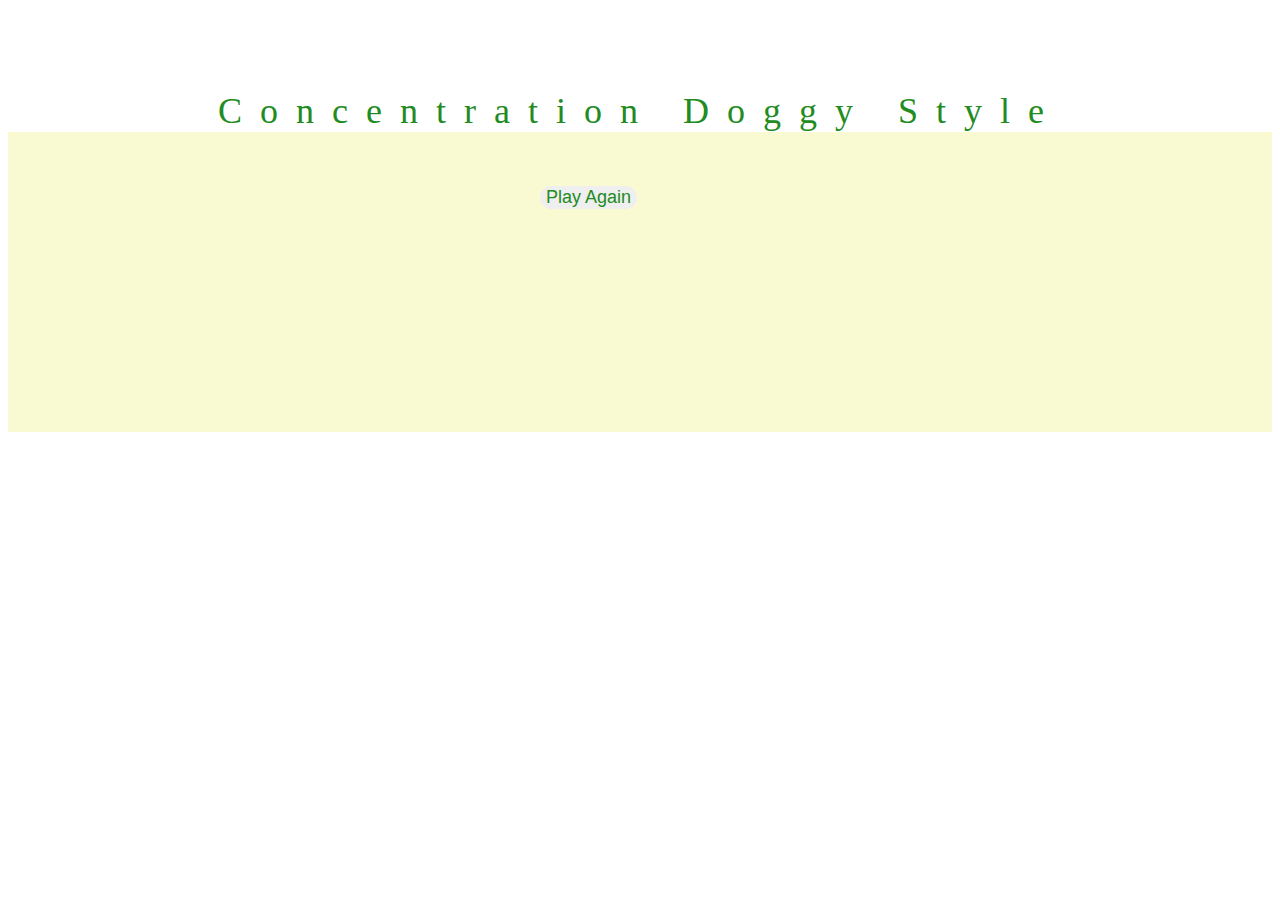
==== index.HTML @ eff859e0 "index.HTML" ====
<!DOCTYPE html>
<html lang="en">
<head>
<title>Concentration</title>
<link rel="stylesheet" href="main.css">
<link rel="preconnect" href="https://fonts.googleapis.com">
<link rel="preconnect" href="https://fonts.gstatic.com" crossorigin>
<link href="https://fonts.googleapis.com/css2?family=Edu+SA+Beginner:wght@700&family=Poiret+One&display=swap" rel="stylesheet">
    <meta charset="UTF-8">
    <meta name="viewport" content="width=device-width, initial-scale=1.0">

</head>

<body>
<header>Concentration Doggy Style</header>
<div class="board"></div>
<div class="cards">
    <div class="card a1card front"<img src="/IMG_Augie.JPG"/></div>
    <div class="card a1card back"</div>
    <div class="card a2 front"<img src="/IMG_Augie.JPG"/></div>
    <div class="card a2 back"</div>
    <div class="card b1 front<img src="/IMG_DJ.jpeg"/></div>
    <div class="card b1 back"</div>
    <div class="card b2 front"<img src="/IMG_DJ.jpeg"/></div>
    <div class="card b2 back"</div>
    <div class="card c1 front"<img src="/IMG_Romy.jpeg"/></div>
    <div class="card c1 back"</div>
    <div class="card c2 front"<img src="/IMG_Romy.jpeg"/></div>
    <div class="card c2 back"</div>
    <div class="card d1 front"<img src="/IMG_D&M.jpeg"/></div>
    <div class="card d1 back"</div>
    <div class="card d2 front"<img src="/IMG_D&M.jpeg"/></div>
    <div class="card d2 back"</div>
    <div class="card e1 front"<img src="/IMG_Daffodil.jpeg"/></div>
    <div class="card e1 back"</div>
    <div class="card e2 front"<img src="/IMG_Daffodil.jpeg"/></div>
    <div class="card e1 back"</div>
    <div class="card f1 fron"<img src="/IMG_Ziggy.jpeg"/></div>
    <div class="card f1 back</div>
    <div class="card f2 front"<img src="/IMG_Ziggy.jpeg"/></div>

<button>Play Again</button>
<script src="main.js"></script>   
</body>
</html>
---- main.css ----
}
box-sizing: border-box;
}

body {
display: flex ;
margin: 0;
font-family: 'Edu SA Beginner', cursive;  
text-align: center;
background: lightgoldenrodyellow;
}
.board {
    position: absolute ;
    flex-direction: row;
    grid-template-rows: repeat(3, 100px);
    gap: 2px;
    margin: 20px auto;
    width: 306px;
  }
  .cards {
    display: grid;
    grid-template-columns: repeat(4, 100px);
    grid-template-rows: repeat(3, 100px);
    align-items: center;
    justify-content: center;
    background-color:lightgoldenrodyellow;
    font-size: 48px;
    cursor: pointer;
  }
  header {
    text-align: center;
    margin-top: 10vmin;
    color:forestgreen;
    font-size: 4vmin;
    letter-spacing: 2vmin;
  }

button {
  color:forestgreen;
  border: 1vmin;
  border-radius: 2vmin;
  font-size: 2vmin;
  margin-top: 4vmin;
  align-content: center;
}
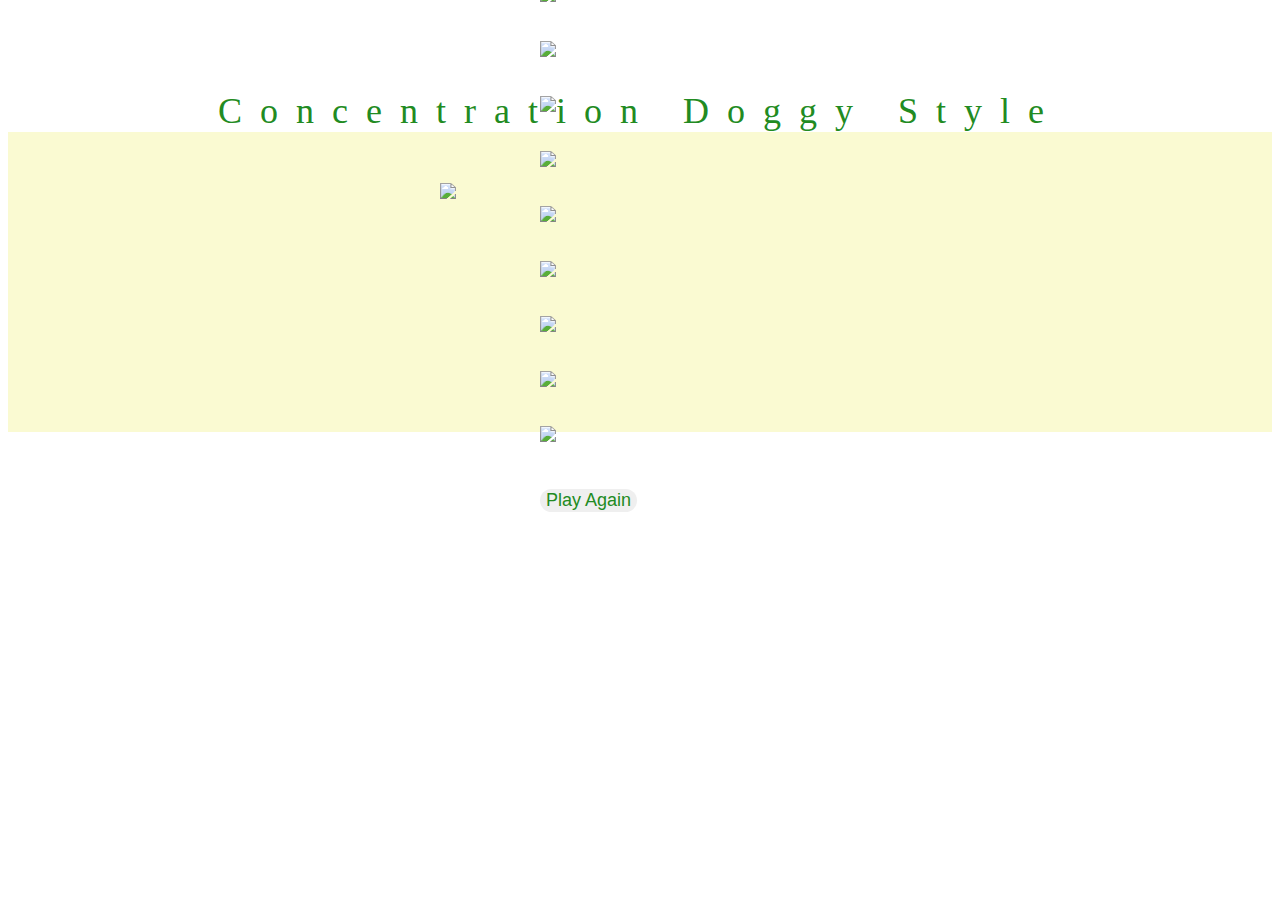
==== commit 869511a9: "index.HTML" ====
--- a/index.HTML
+++ b/index.HTML
@@ -15,29 +15,29 @@
 <header>Concentration Doggy Style</header>
 <div class="board"></div>
 <div class="cards">
-    <div class="card a1card front"<img src="/IMG_Augie.JPG"/></div>
-    <div class="card a1card back"</div>
-    <div class="card a2 front"<img src="/IMG_Augie.JPG"/></div>
-    <div class="card a2 back"</div>
-    <div class="card b1 front<img src="/IMG_DJ.jpeg"/></div>
-    <div class="card b1 back"</div>
-    <div class="card b2 front"<img src="/IMG_DJ.jpeg"/></div>
-    <div class="card b2 back"</div>
-    <div class="card c1 front"<img src="/IMG_Romy.jpeg"/></div>
-    <div class="card c1 back"</div>
-    <div class="card c2 front"<img src="/IMG_Romy.jpeg"/></div>
-    <div class="card c2 back"</div>
-    <div class="card d1 front"<img src="/IMG_D&M.jpeg"/></div>
-    <div class="card d1 back"</div>
-    <div class="card d2 front"<img src="/IMG_D&M.jpeg"/></div>
-    <div class="card d2 back"</div>
-    <div class="card e1 front"<img src="/IMG_Daffodil.jpeg"/></div>
-    <div class="card e1 back"</div>
-    <div class="card e2 front"<img src="/IMG_Daffodil.jpeg"/></div>
-    <div class="card e1 back"</div>
-    <div class="card f1 fron"<img src="/IMG_Ziggy.jpeg"/></div>
-    <div class="card f1 back</div>
-    <div class="card f2 front"<img src="/IMG_Ziggy.jpeg"/></div>
+    <div class="card a1card front"><img src="/images/cards/IMG_Augie.JPG"></div>
+    <div class="card a1card back">
+    <div class="card a2 front"><img src="/images/cards/IMG_Augie.JPG"></div>
+    <div class="card a2 back">
+    <div class="card b1 front"><img src="/images/cards/IMG_DJ.jpeg"></div>
+    <div class="card b1 back">
+    <div class="card b2 front"><img src="/images/cards/IMG_DJ.jpeg"></div>
+    <div class="card b2 back">
+    <div class="card c1 front"><img src="/images/cards/IMG_Newman.jpeg"></div>
+    <div class="card c1 back">
+    <div class="card c2 front"><img src="/images/cards/IMG_Newman.jpeg"></div>
+    <div class="card c2 back">
+    <div class="card d1 front"><img src="/images/cards/IMG_D&M.jpeg"></div>
+    <div class="card d1 back">
+    <div class="card d2 front"><img src="/images/cards/IMG_D&M.jpeg"></div>
+    <div class="card d2 back">
+    <div class="card e1 front"><img src="/images/cards/IMG_Daffodil.jpeg"></div>
+    <div class="card e1 back">
+    <div class="card e2 front"><img src="/images/cards/IMG_Daffodil.jpeg"></div>
+    <div class="card e1 back">
+    <div class="card f1 front"><img src="/images/cards/IMG_Romy.jpg"></div>
+    <div class="card f1 back">
+    <div class="card f2 front"><img src="/images/cards/IMG_Romy.jpg"></div>
 
 <button>Play Again</button>
 <script src="main.js"></script>   
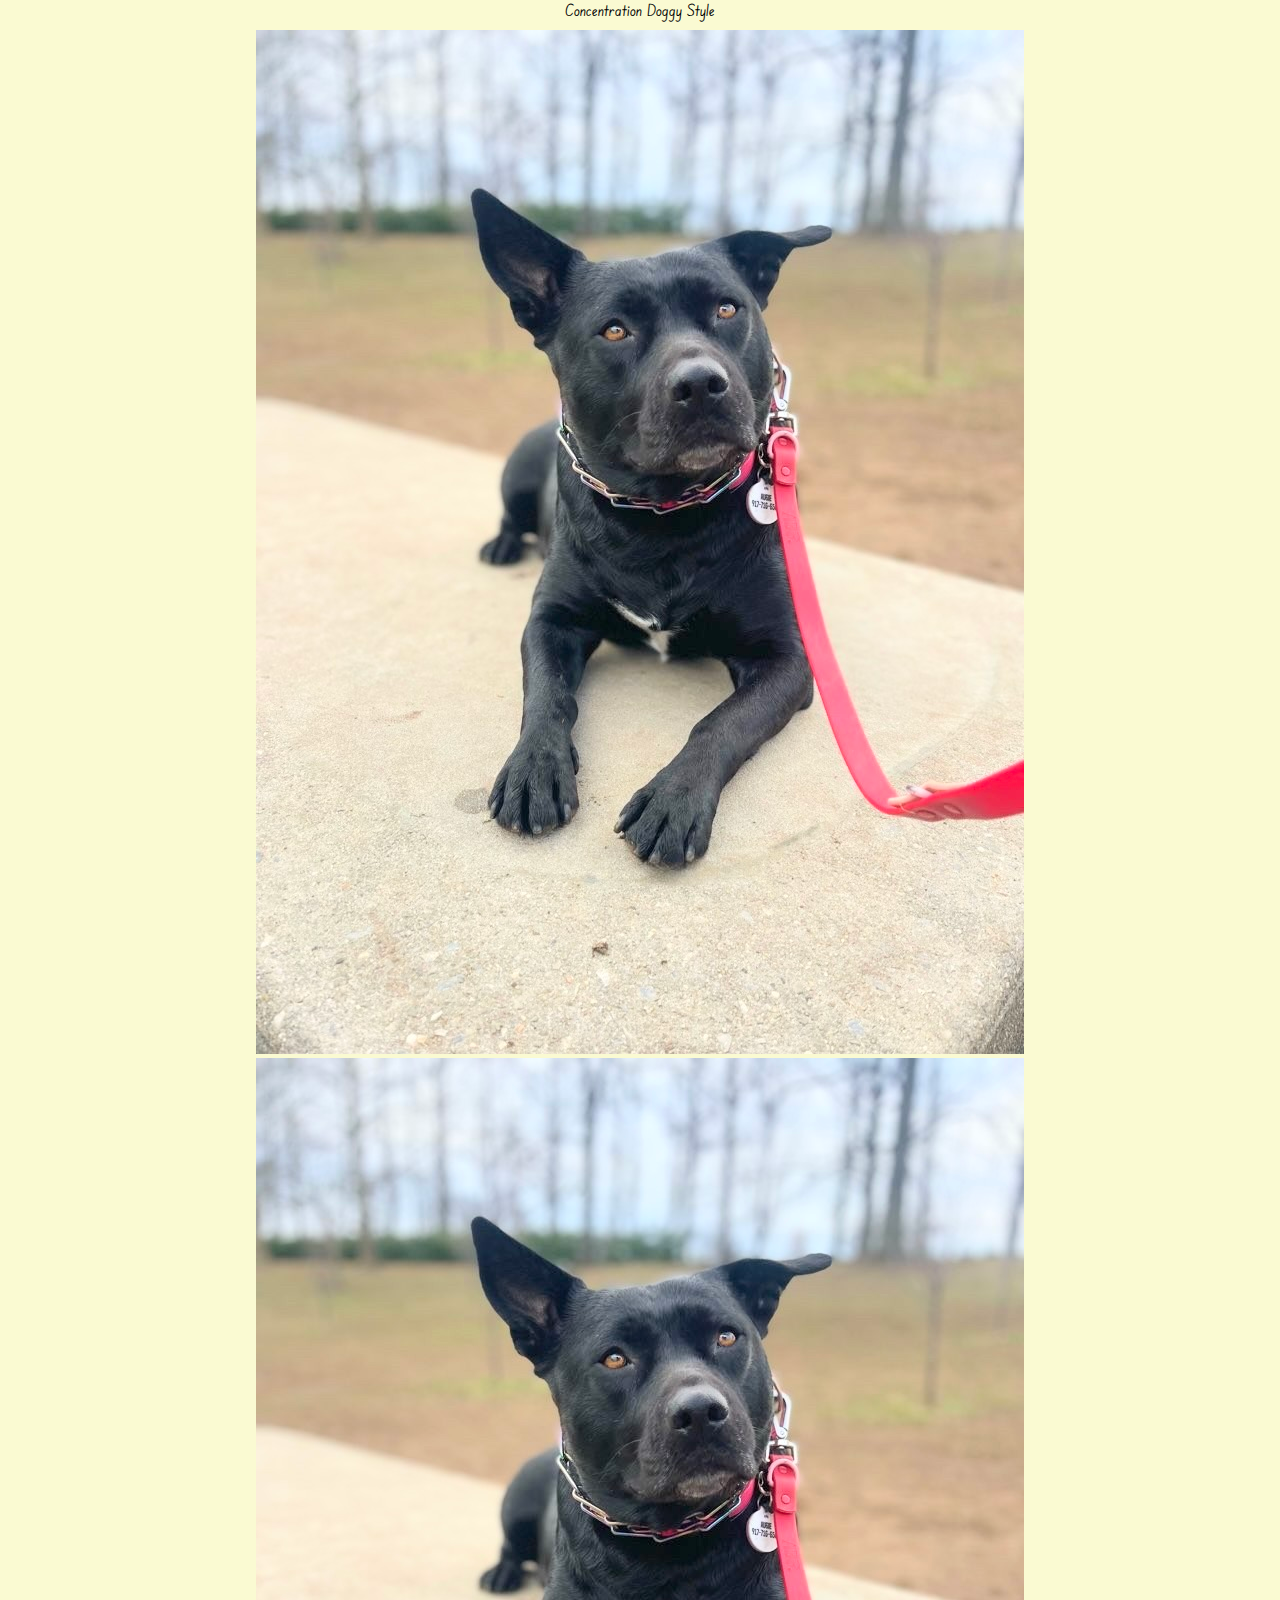
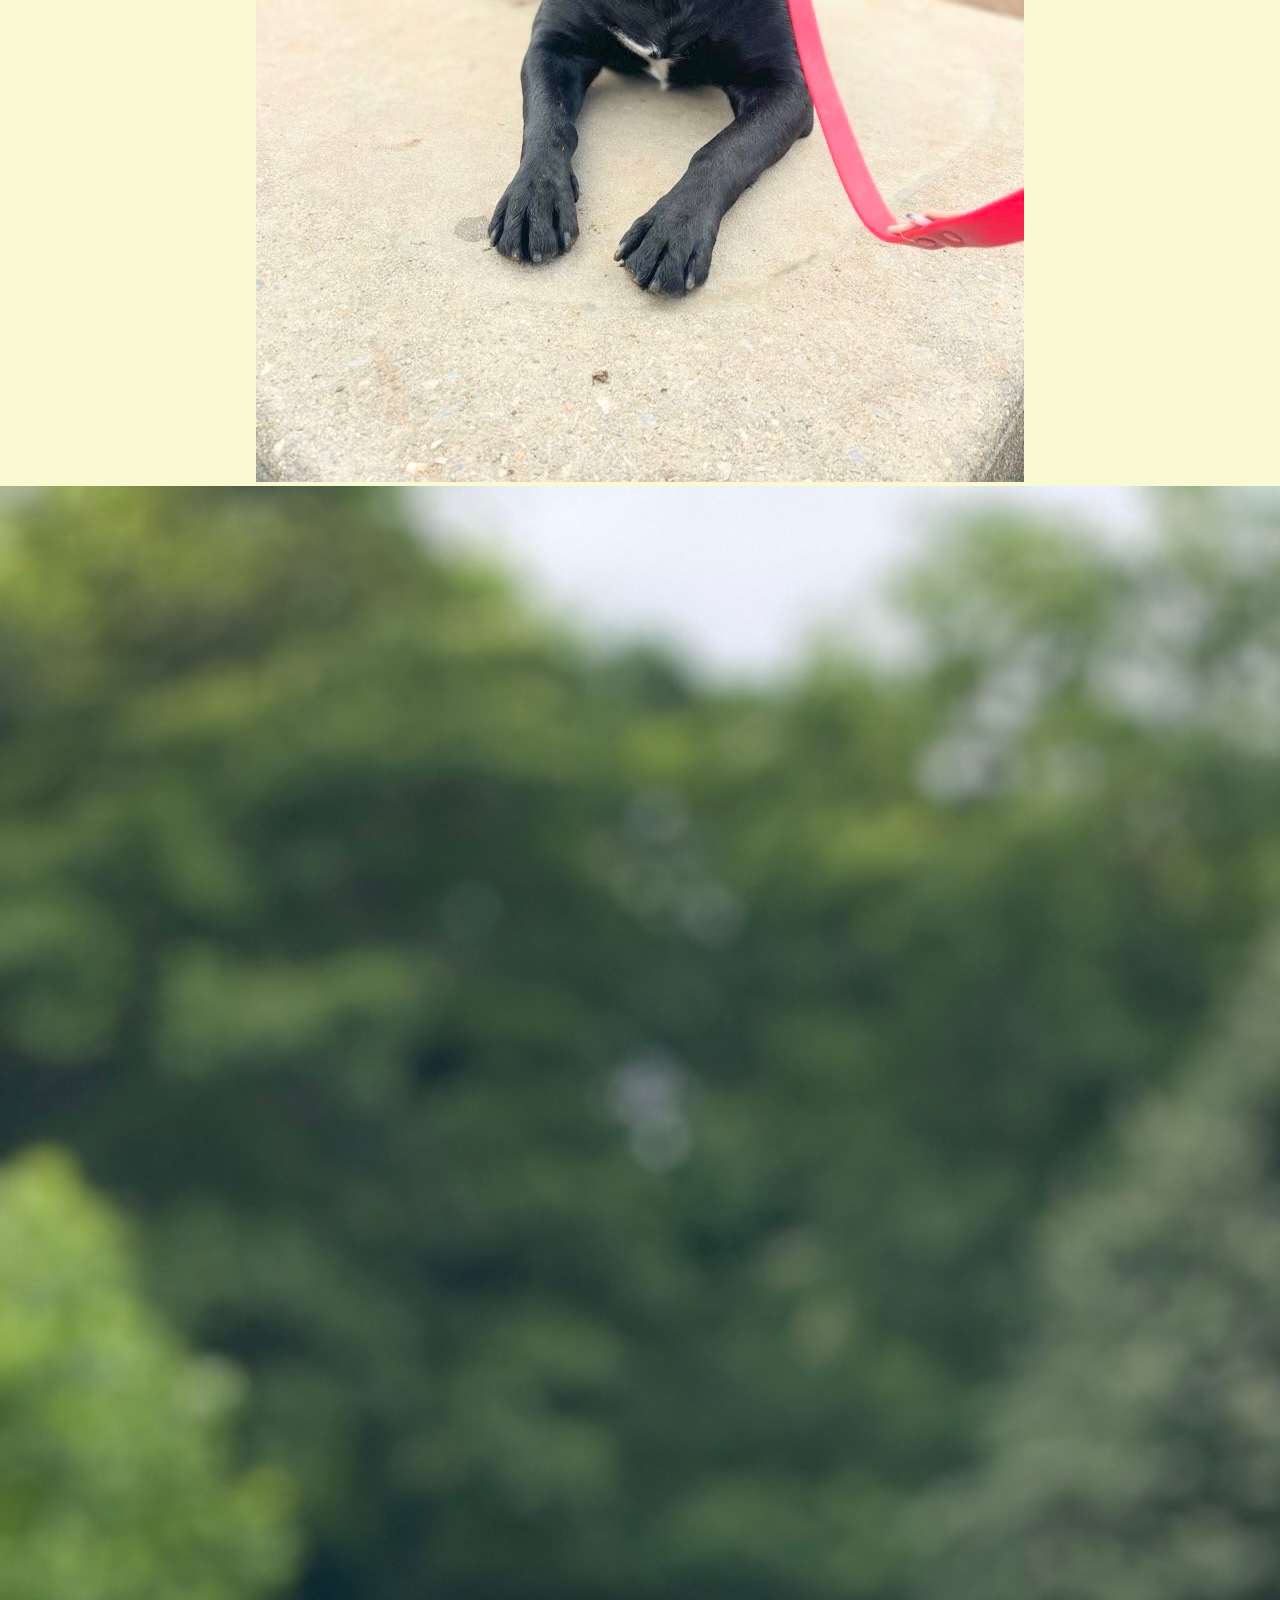
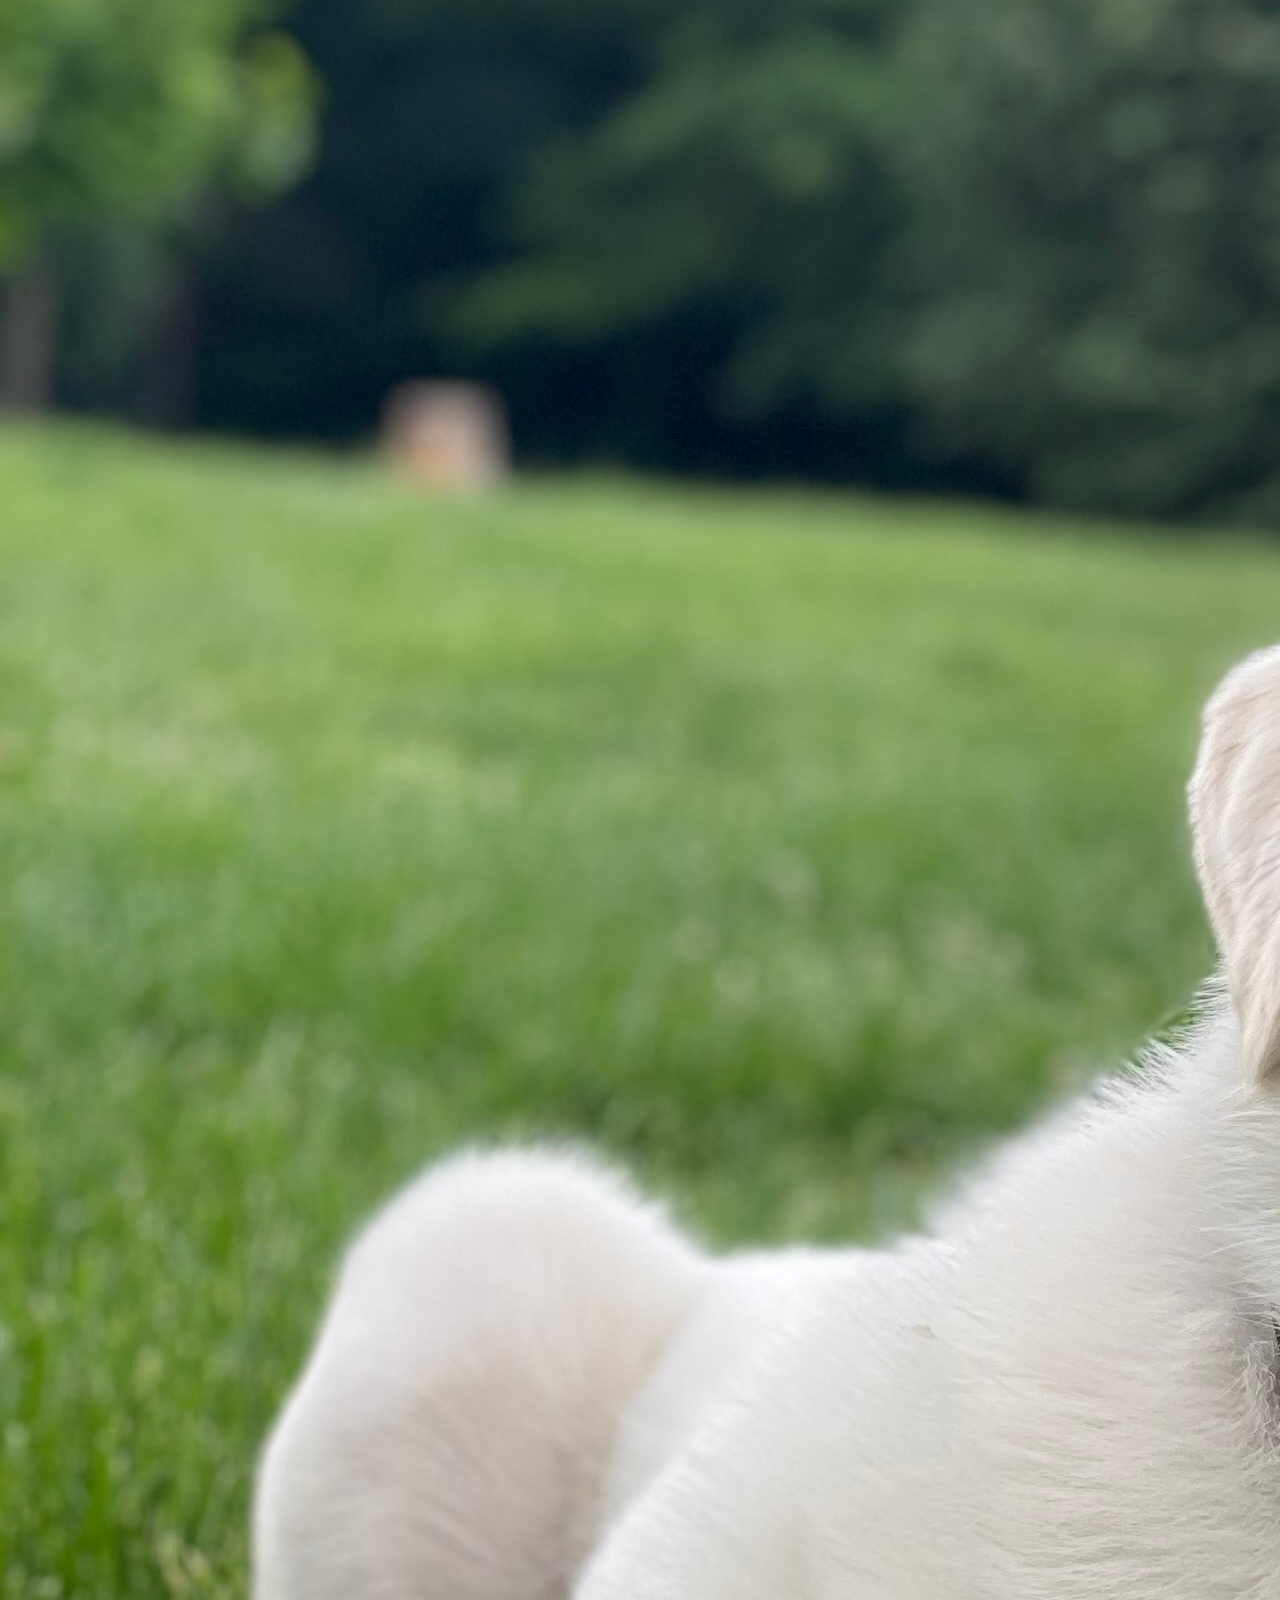
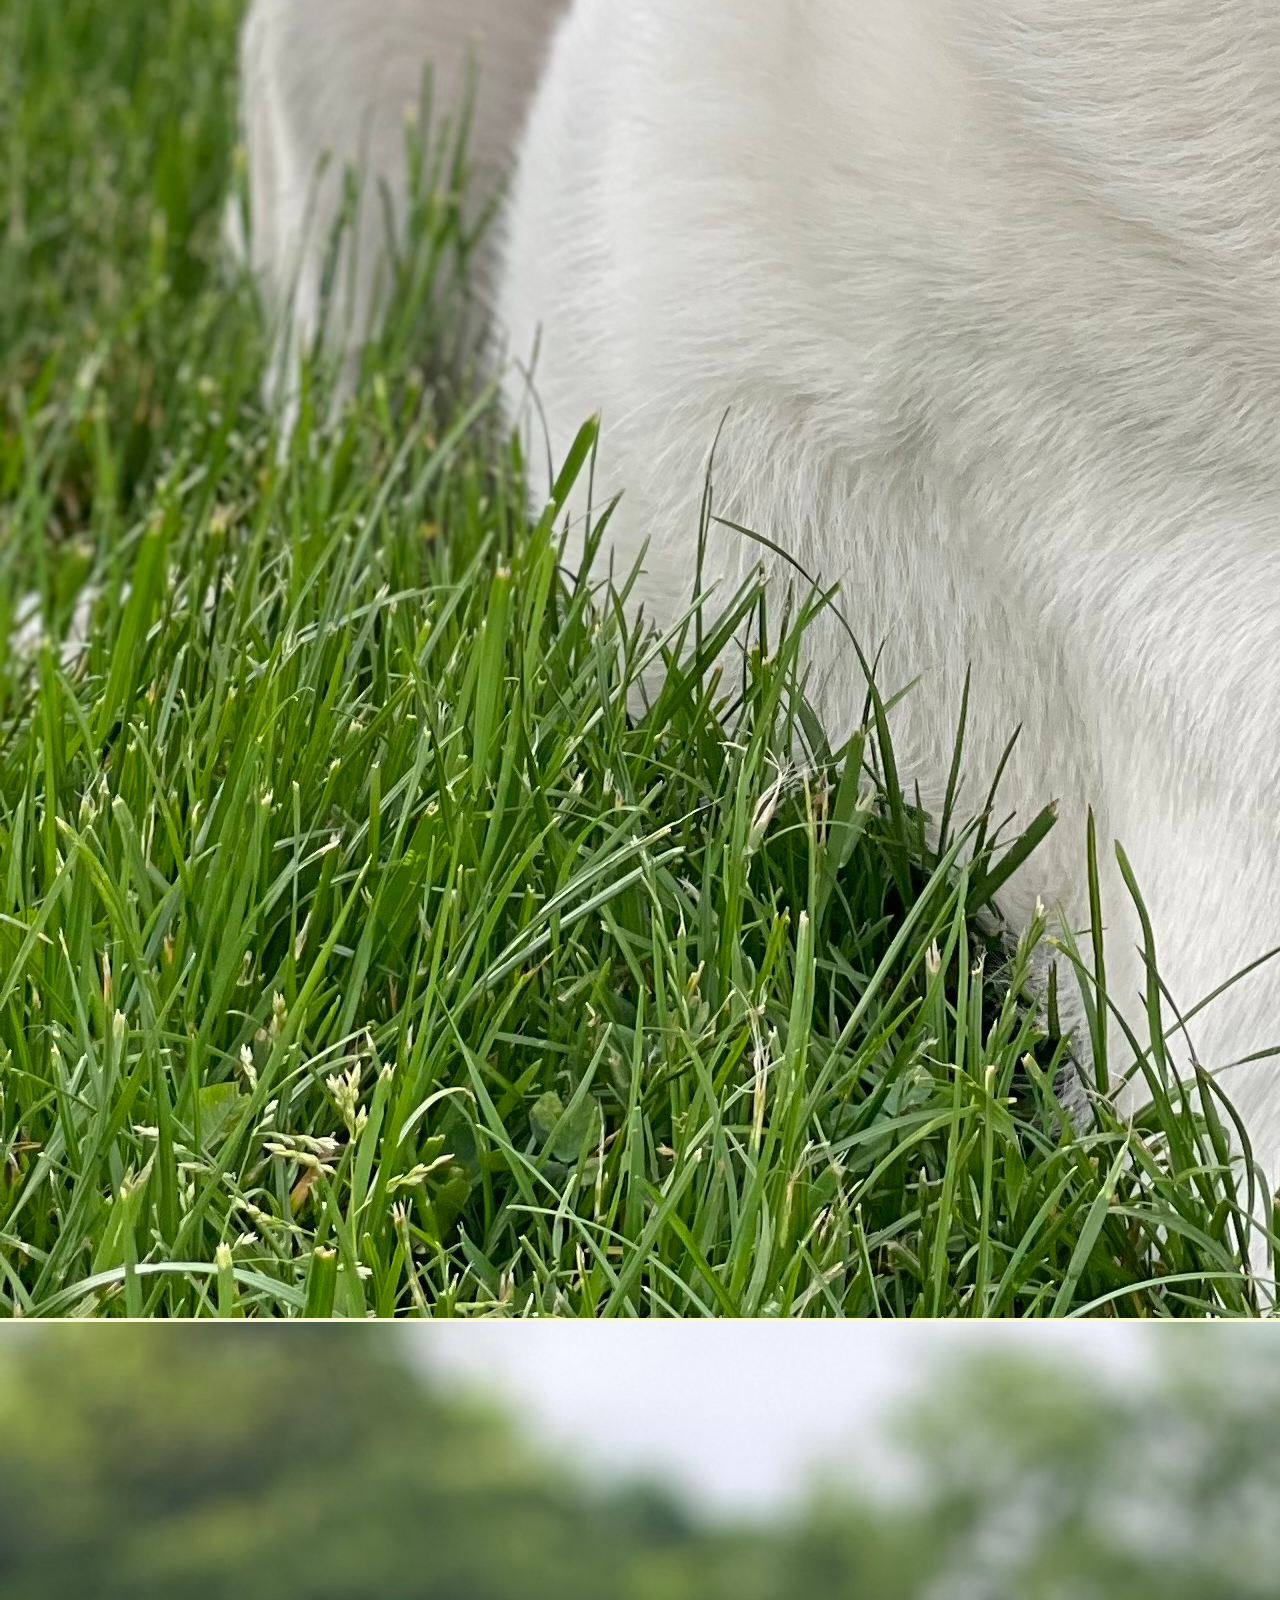
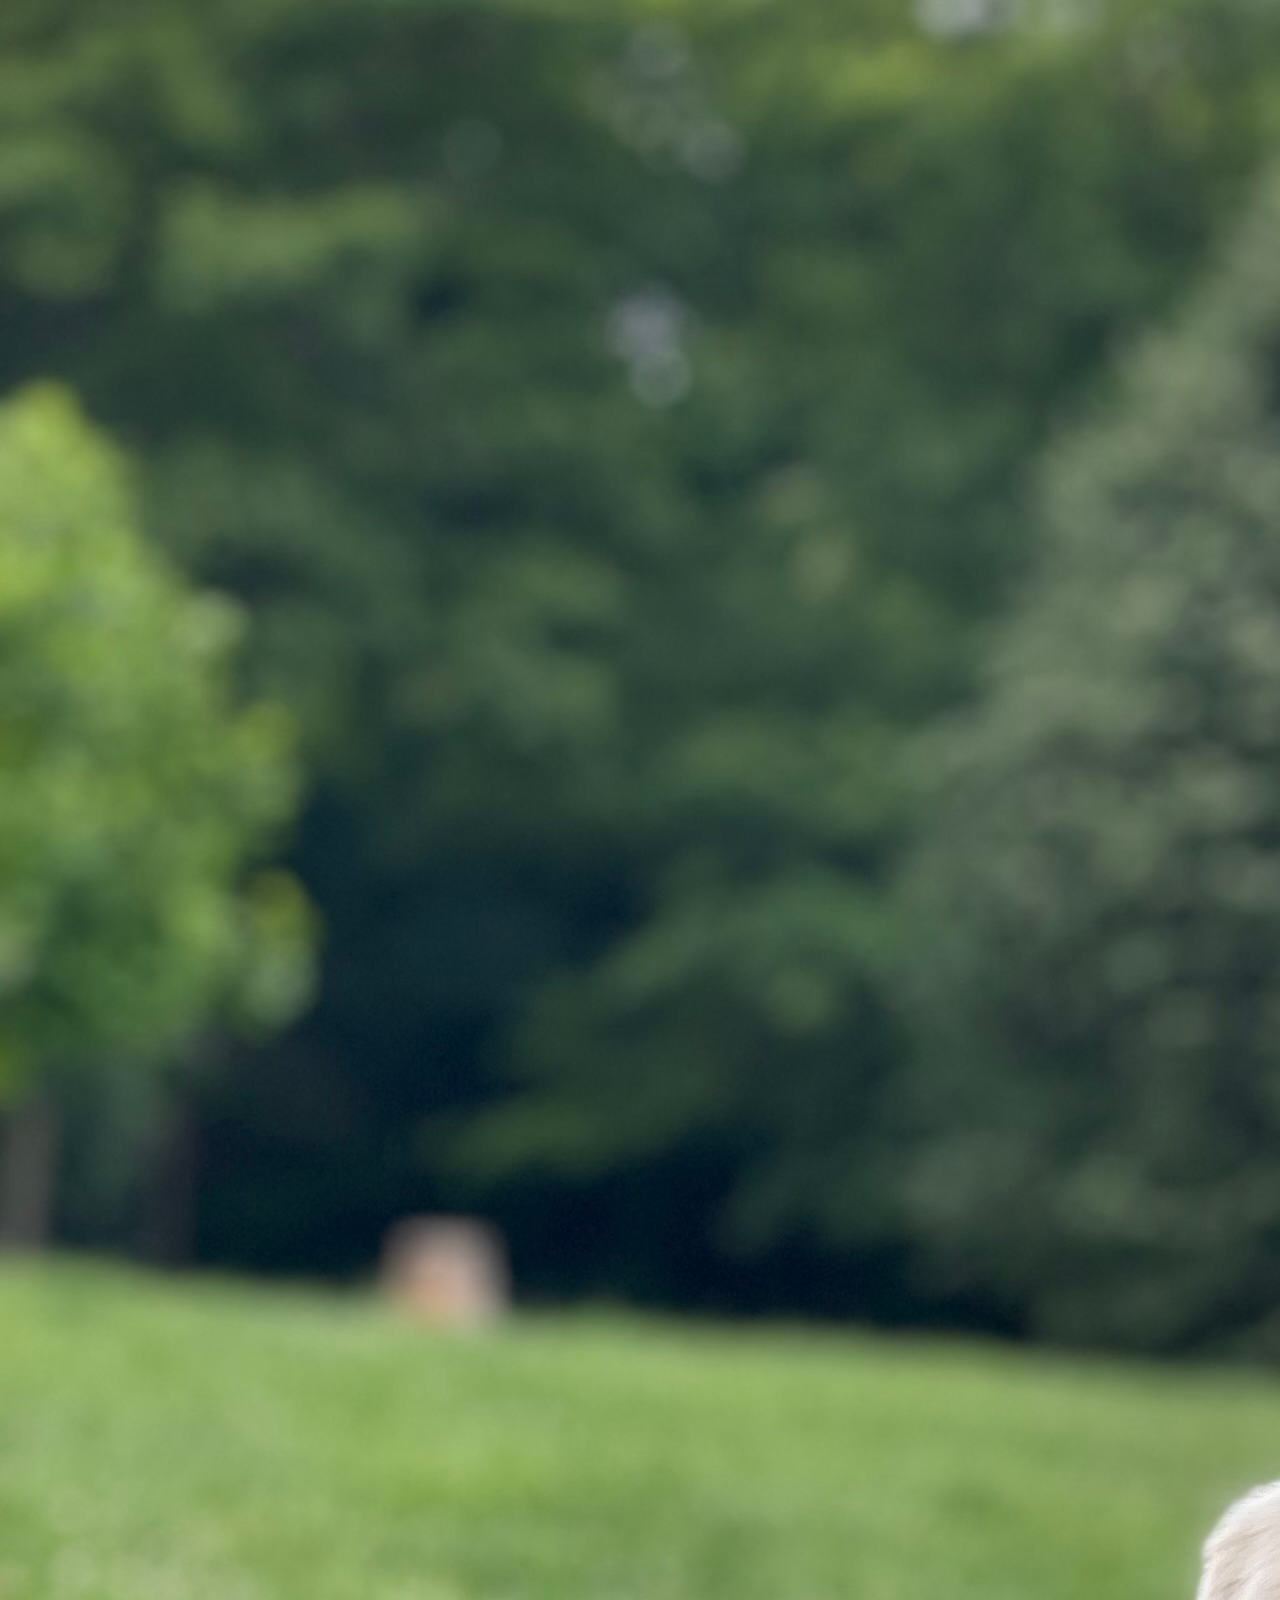
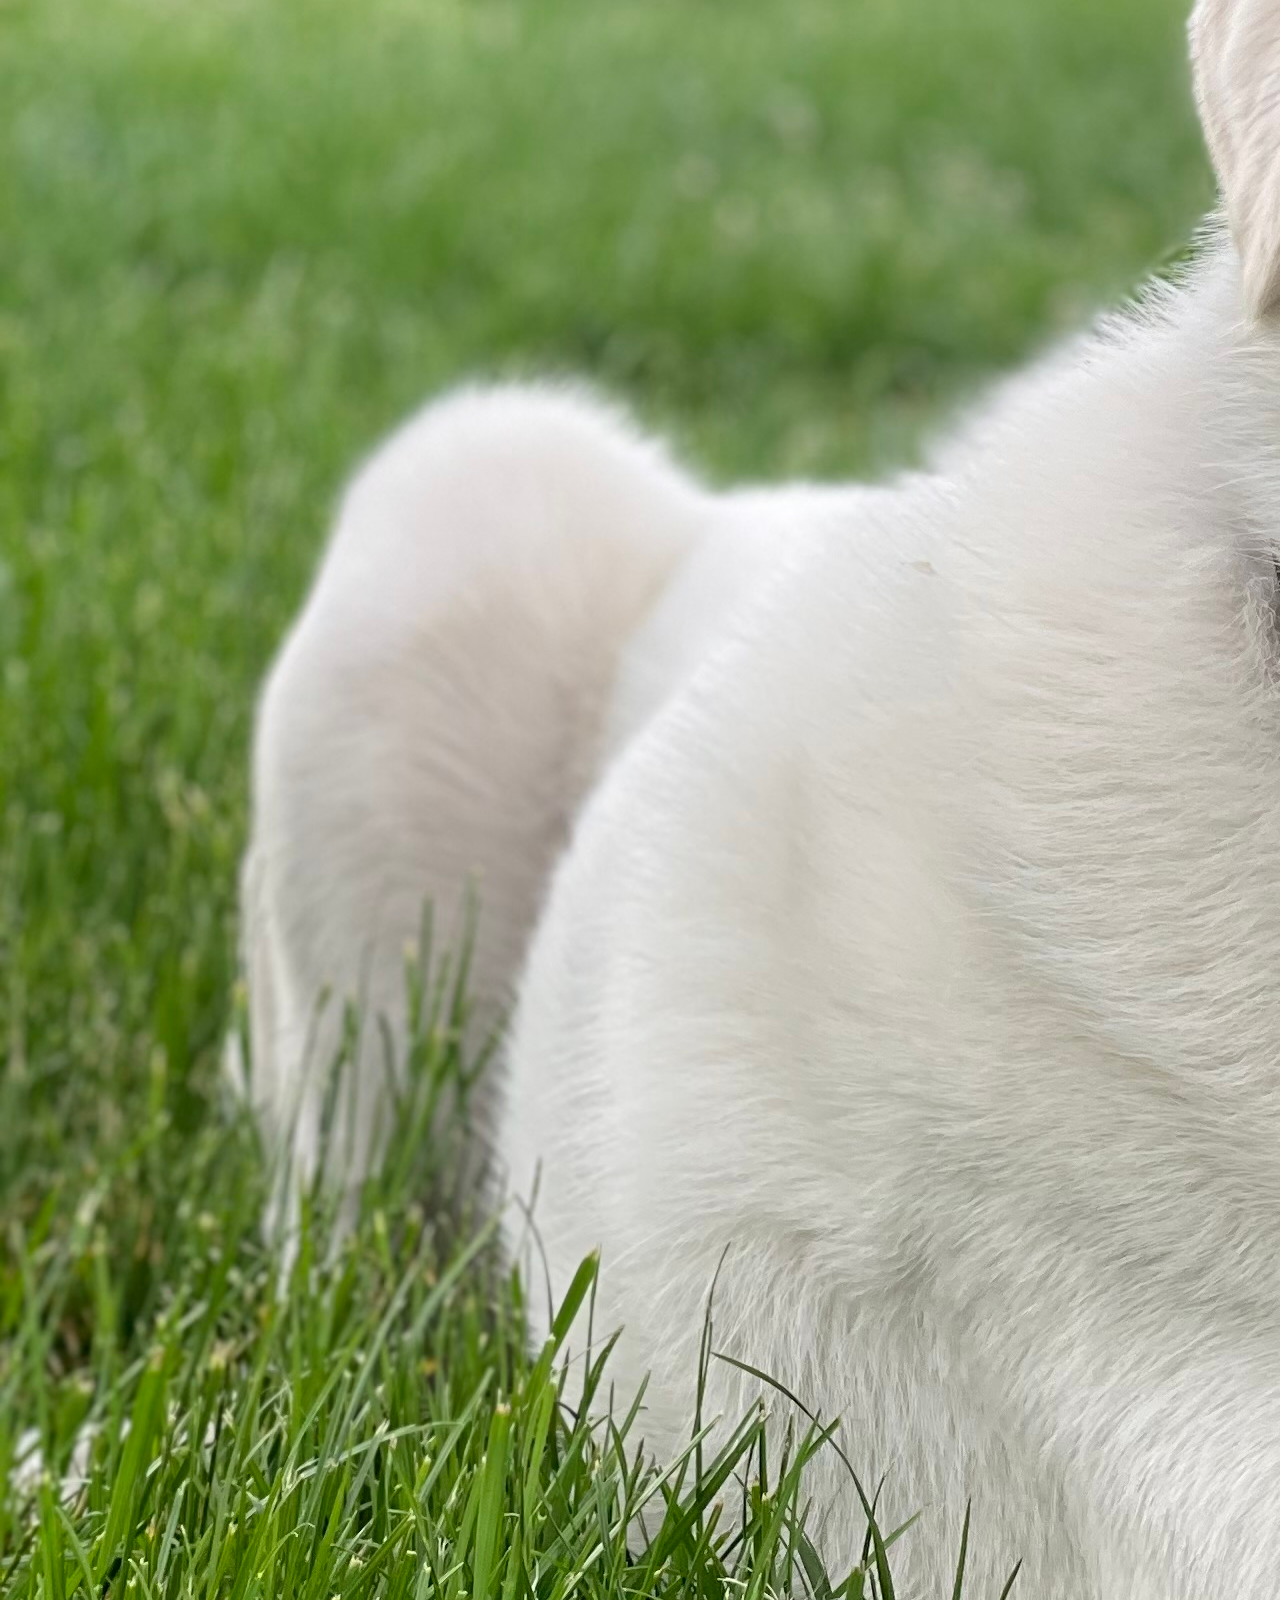
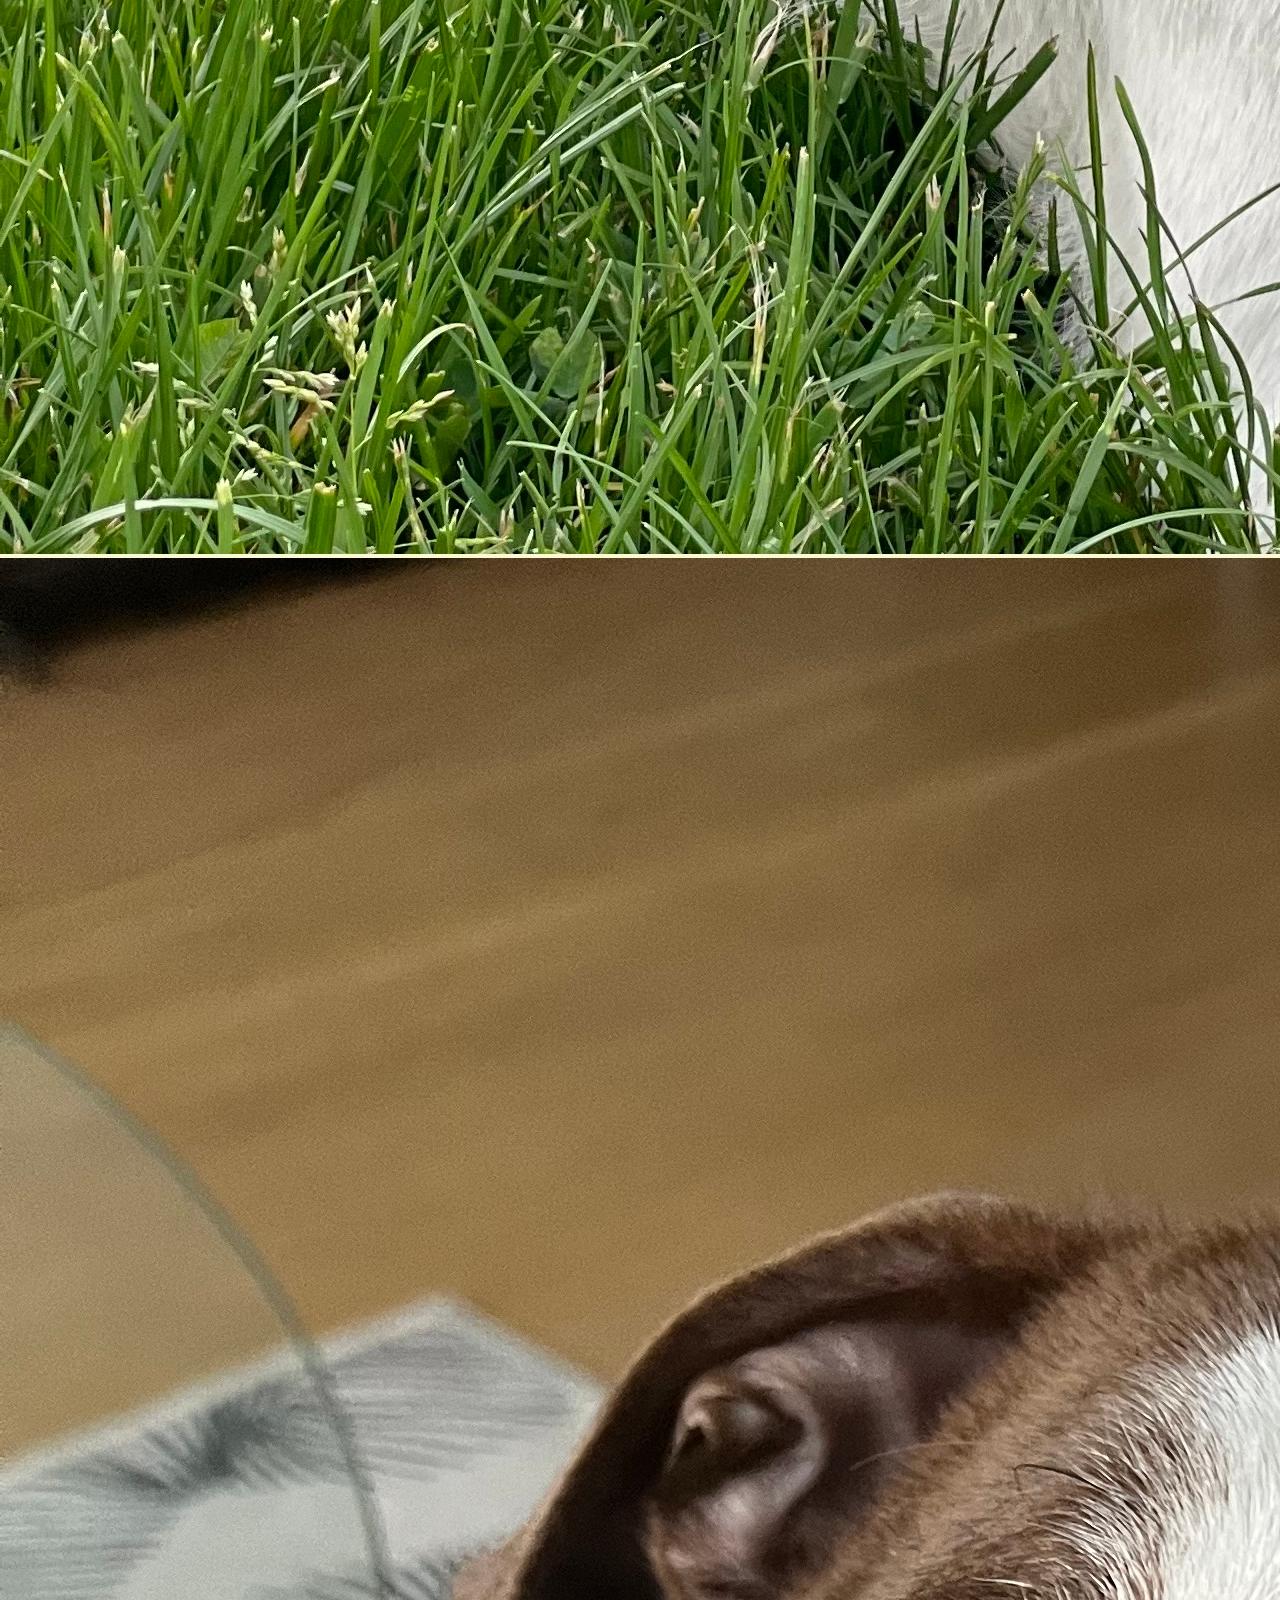
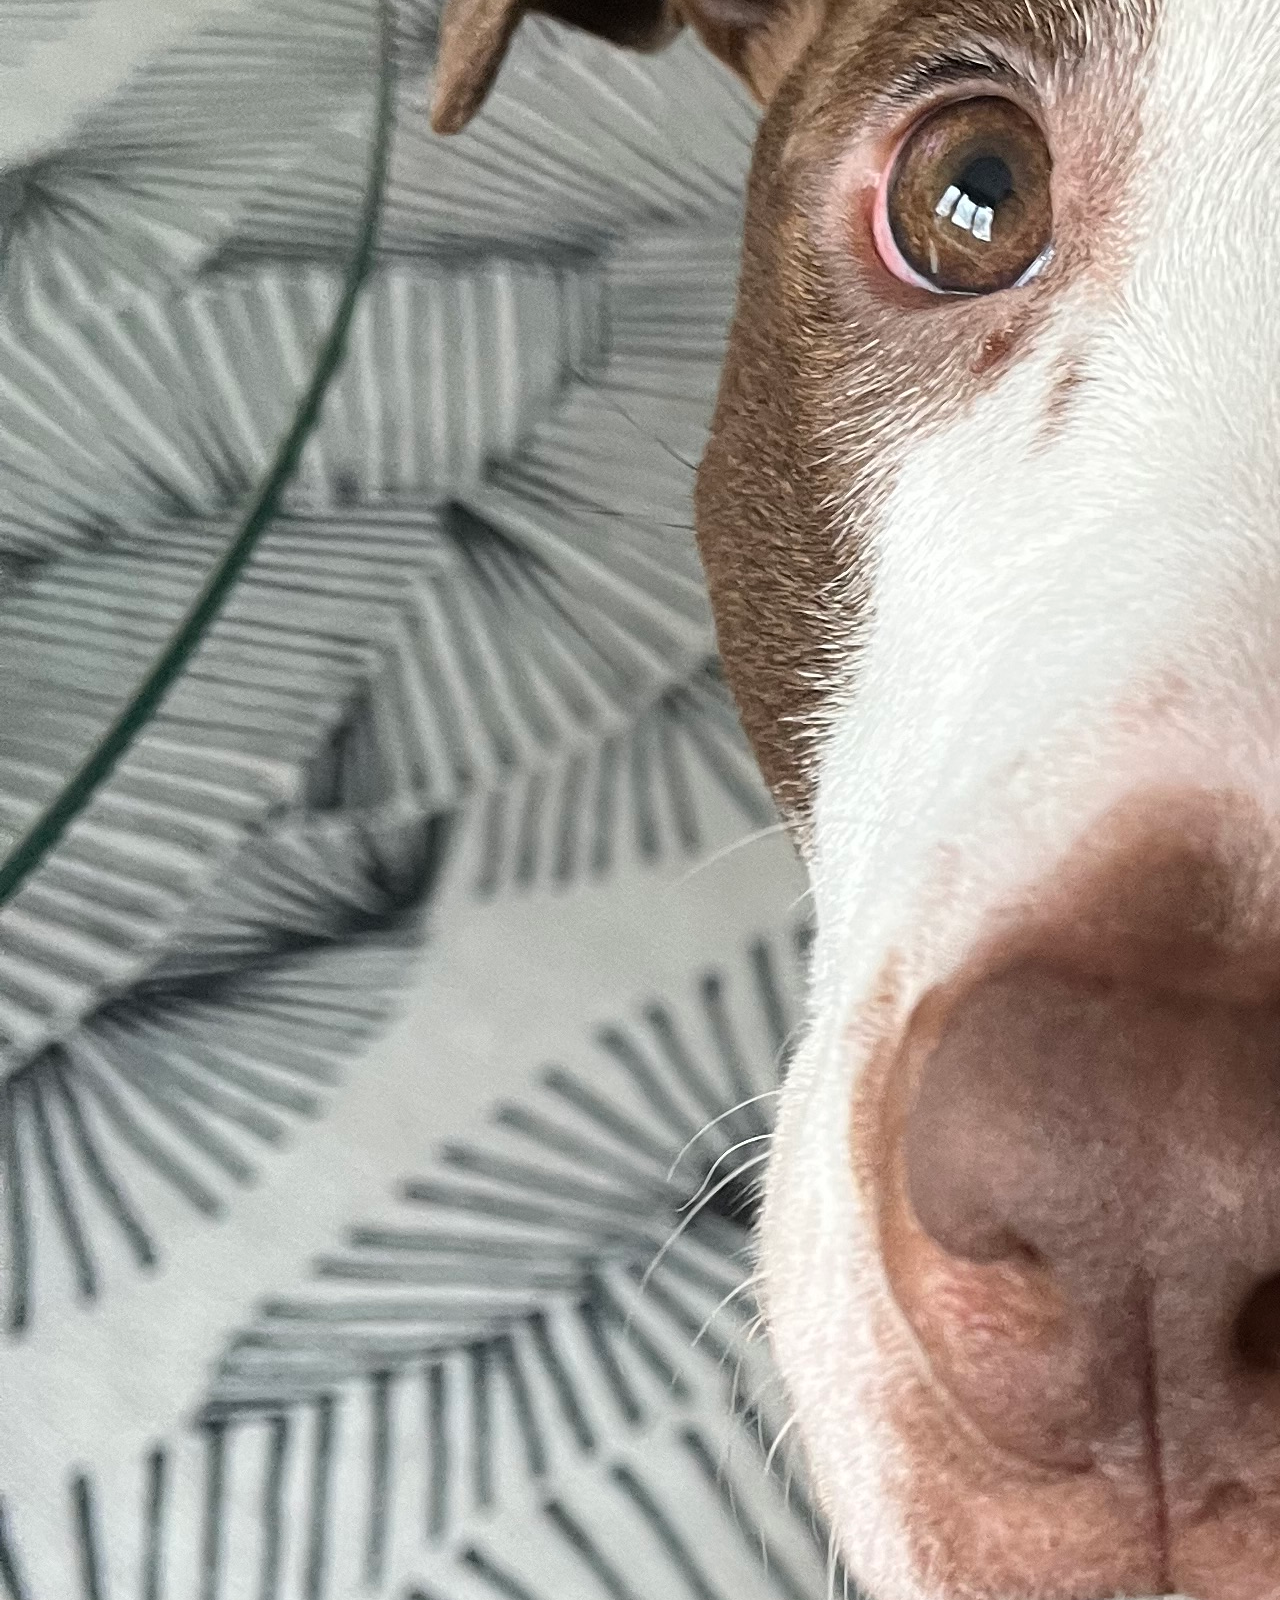
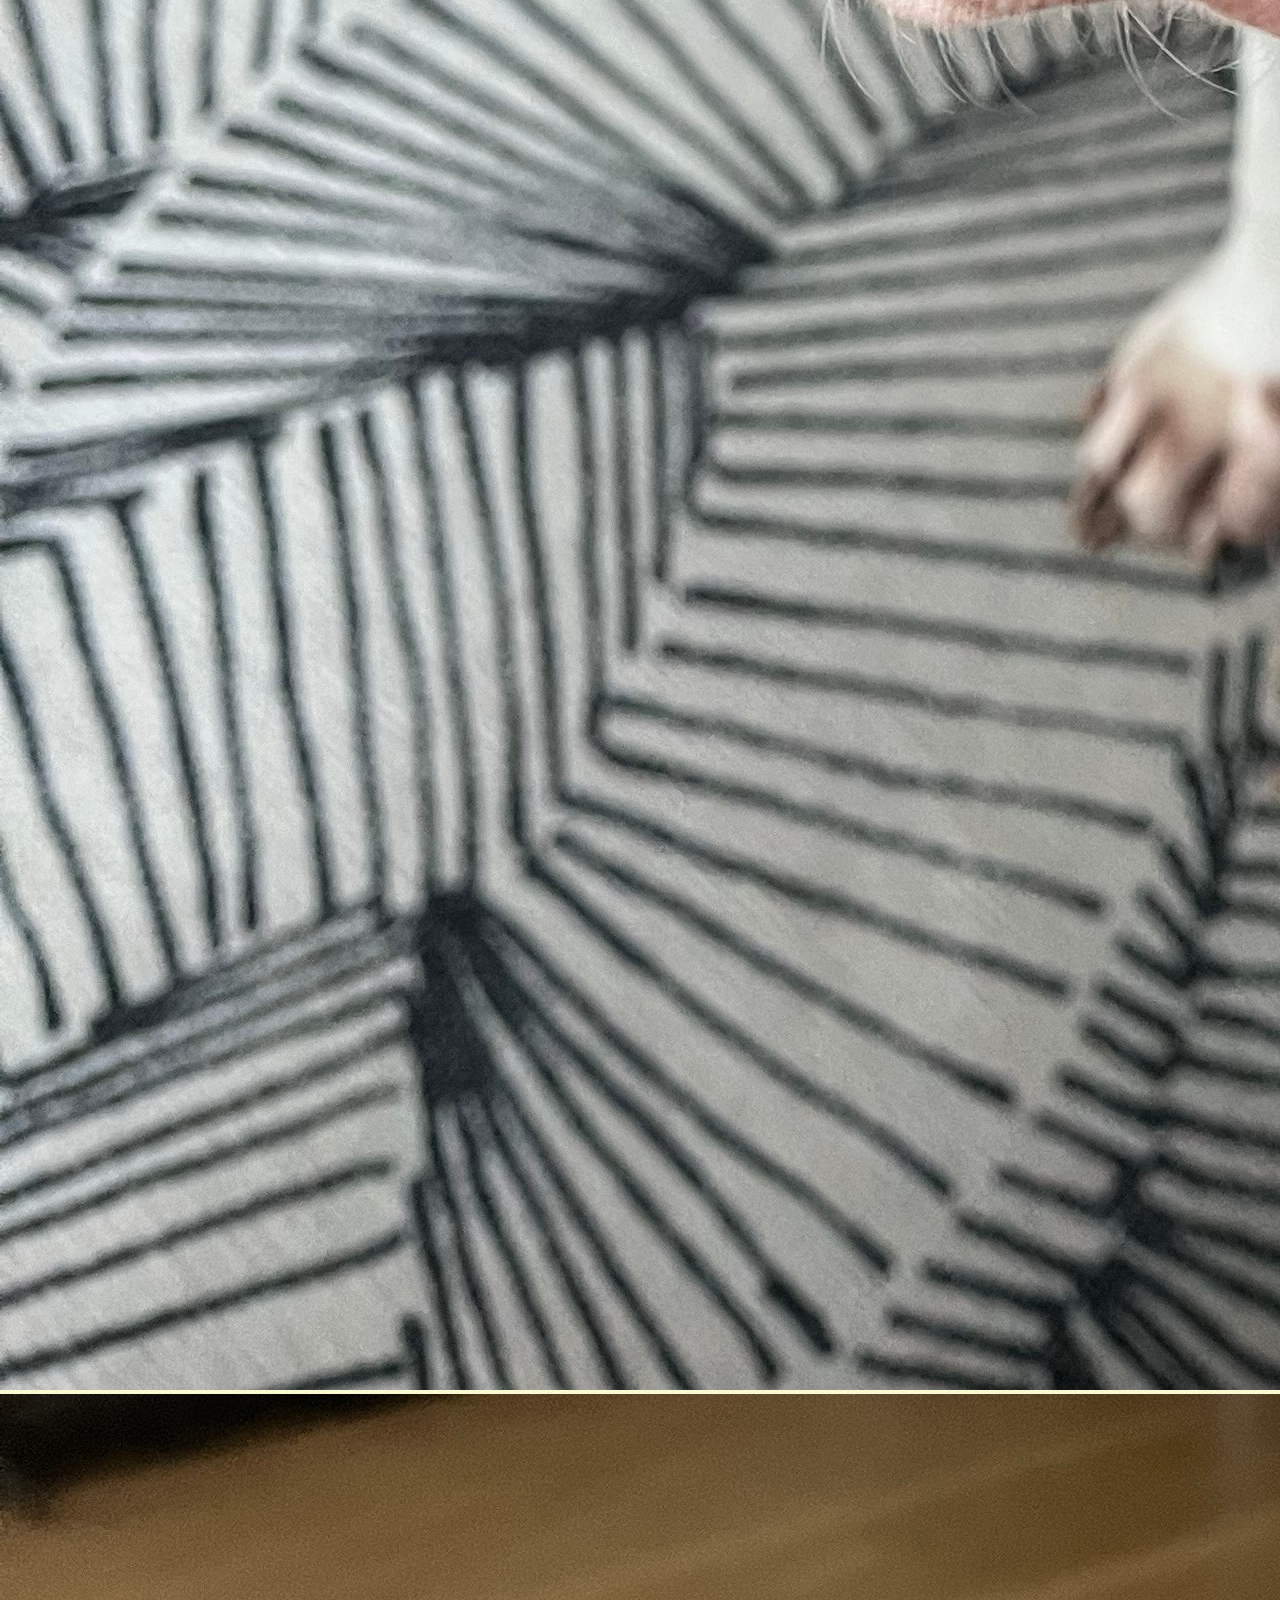
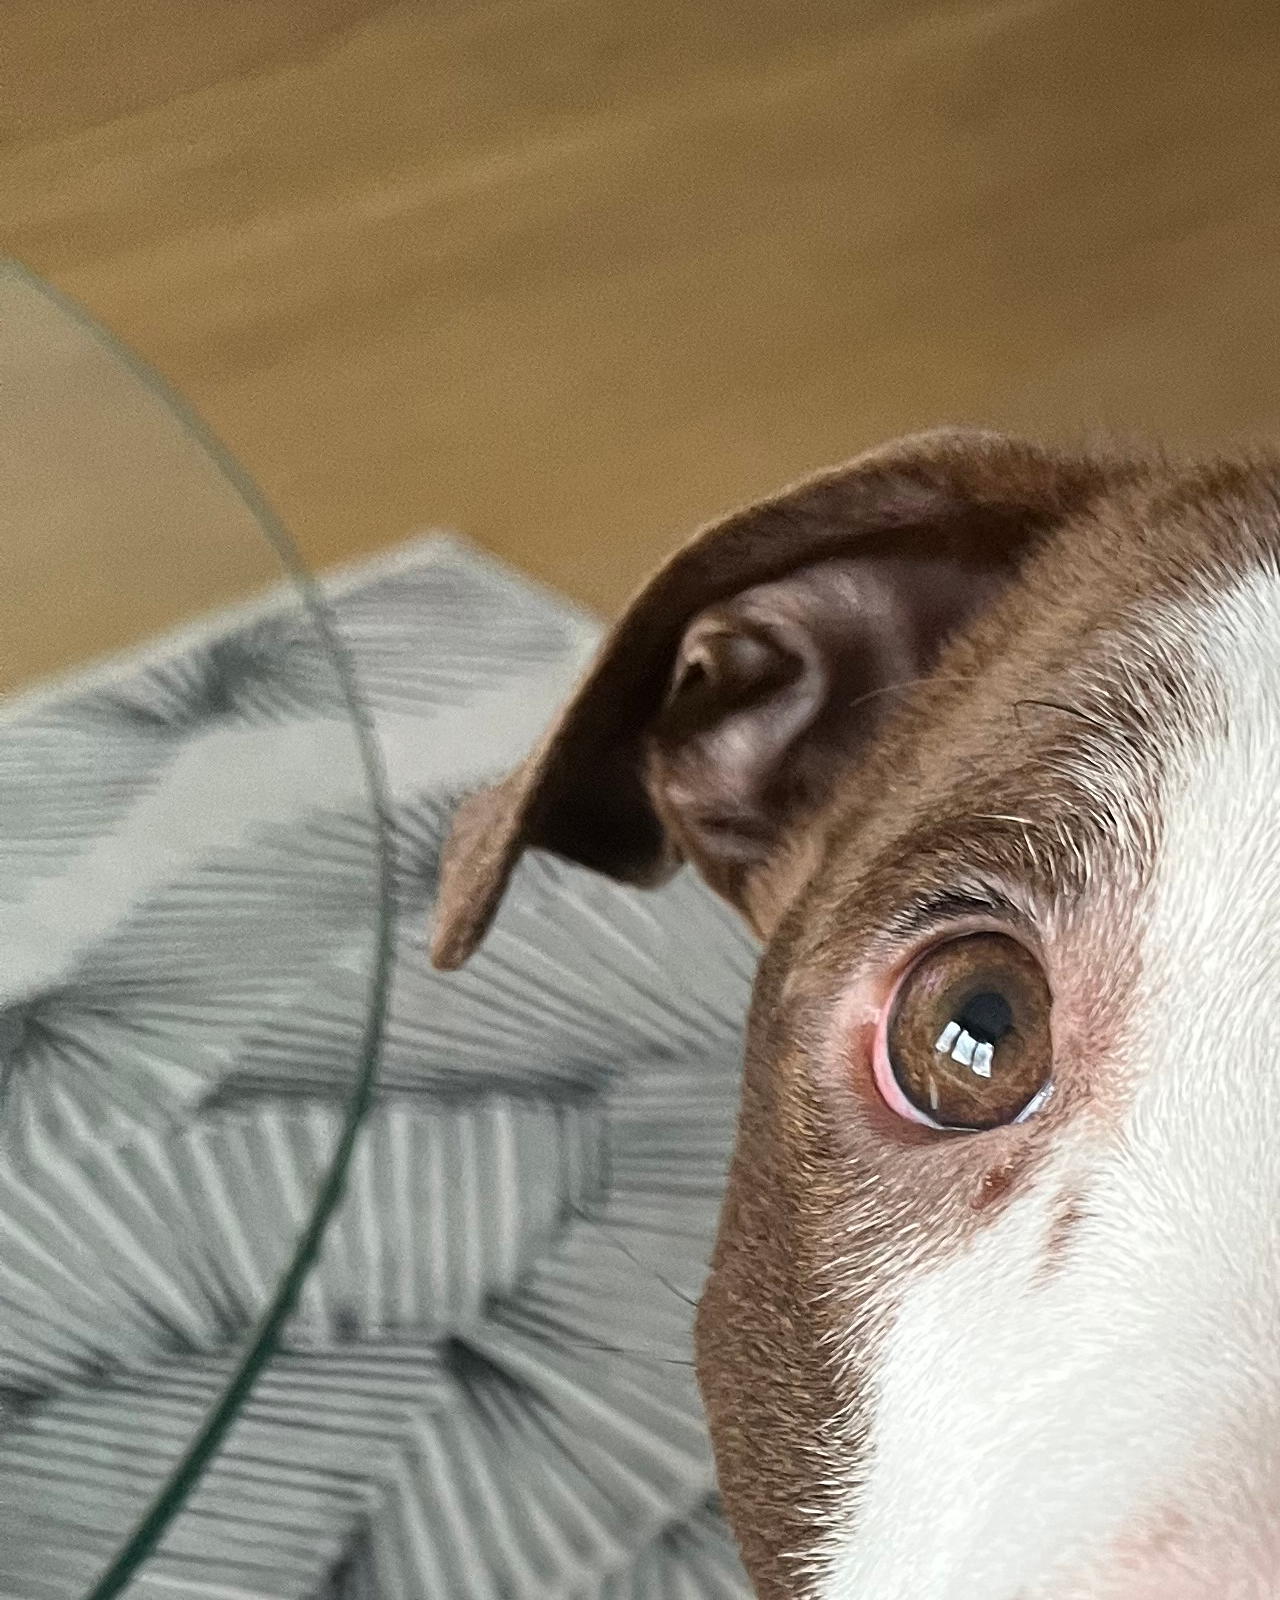
==== commit c3ed7539: "indexx.HTML" ====
--- a/index.HTML
+++ b/index.HTML
@@ -13,8 +13,8 @@
 
 <body>
 <header>Concentration Doggy Style</header>
-<div class="board"></div>
-<div class="cards">
+<div class="board"></div> 
+<div class="cards"></div>
     <div class="card a1card front"><img src="/images/cards/IMG_Augie.JPG"></div>
     <div class="card a1card back">
     <div class="card a2 front"><img src="/images/cards/IMG_Augie.JPG"></div>
@@ -27,18 +27,19 @@
     <div class="card c1 back">
     <div class="card c2 front"><img src="/images/cards/IMG_Newman.jpeg"></div>
     <div class="card c2 back">
-    <div class="card d1 front"><img src="/images/cards/IMG_D&M.jpeg"></div>
+    <div class="card d1 front"><img src="/images/cards/IMG_Ziggy.jpeg"></div>
     <div class="card d1 back">
-    <div class="card d2 front"><img src="/images/cards/IMG_D&M.jpeg"></div>
+    <div class="card d2 front"><img src="/images/cards/IMG_Ziggy.jpeg"></div>
     <div class="card d2 back">
-    <div class="card e1 front"><img src="/images/cards/IMG_Daffodil.jpeg"></div>
+    <div class="card e1 front"><img src="/images/cards/IMG_Daffodil.jpg"></div>
     <div class="card e1 back">
-    <div class="card e2 front"><img src="/images/cards/IMG_Daffodil.jpeg"></div>
+    <div class="card e2 front"><img src="/images/cards/IMG_Daffodil.jpg"></div>
     <div class="card e1 back">
     <div class="card f1 front"><img src="/images/cards/IMG_Romy.jpg"></div>
     <div class="card f1 back">
     <div class="card f2 front"><img src="/images/cards/IMG_Romy.jpg"></div>
-
+    <div class="cards felx-container"></div>
+    </div>
 <button>Play Again</button>
 <script src="main.js"></script>   
 </body>
--- a/main.css
+++ b/main.css
@@ -1,35 +1,29 @@
-}
-box-sizing: border-box;
-}
-
 body {
-display: flex ;
 margin: 0;
 font-family: 'Edu SA Beginner', cursive;  
 text-align: center;
 background: lightgoldenrodyellow;
 }
-.board {
-    position: absolute ;
-    flex-direction: row;
-    grid-template-rows: repeat(3, 100px);
+
+  .cards {
+    display: flex;
+    width: 10px;
+    height: 10px;
+    margin: auto;
+    grid-template-columns: repeat(4, 10px);
+    grid-template-rows: repeat(3, 10px);
     gap: 2px;
-    margin: 20px auto;
-    width: 306px;
-  }
-  .cards {
-    display: grid;
-    grid-template-columns: repeat(4, 100px);
-    grid-template-rows: repeat(3, 100px);
     align-items: center;
     justify-content: center;
-    background-color:lightgoldenrodyellow;
     font-size: 48px;
     cursor: pointer;
+    background: lightgoldenrodyellow;
+  }
   }
   header {
+    background: lightgoldenrodyellow;
     text-align: center;
-    margin-top: 10vmin;
+    margin-top: 0;
     color:forestgreen;
     font-size: 4vmin;
     letter-spacing: 2vmin;
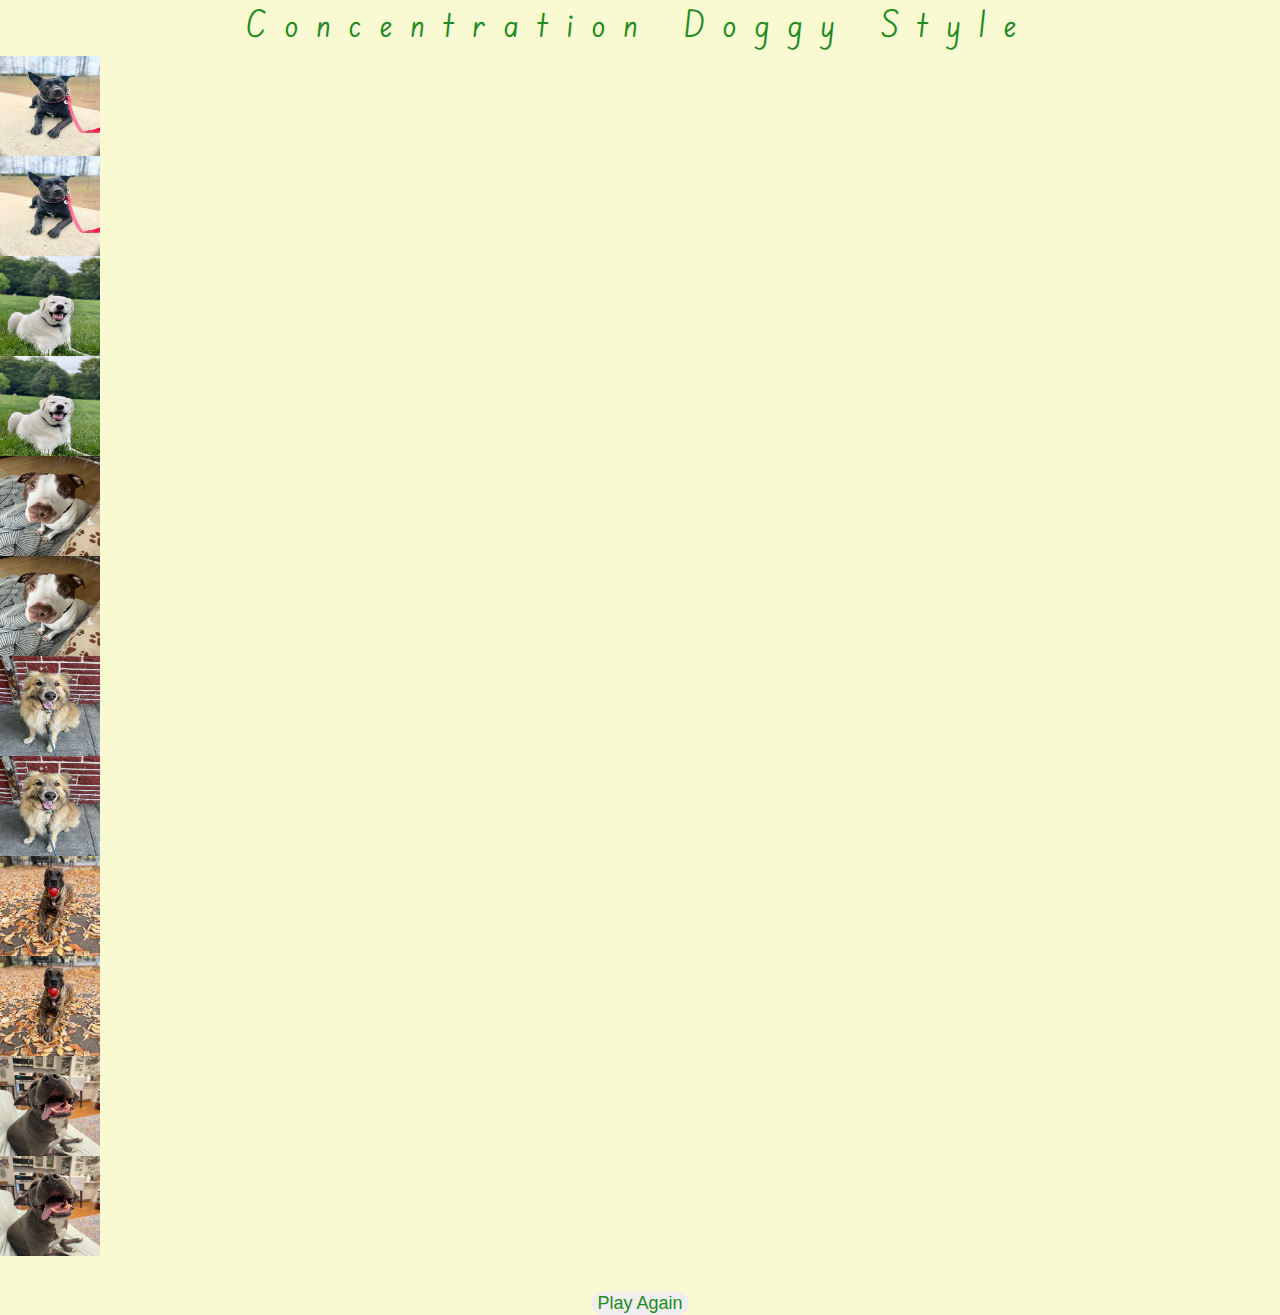
==== commit a4816535: "index.HTML" ====
--- a/index.HTML
+++ b/index.HTML
@@ -38,7 +38,6 @@
     <div class="card f1 front"><img src="/images/cards/IMG_Romy.jpg"></div>
     <div class="card f1 back">
     <div class="card f2 front"><img src="/images/cards/IMG_Romy.jpg"></div>
-    <div class="cards felx-container"></div>
     </div>
 <button>Play Again</button>
 <script src="main.js"></script>   
--- a/main.css
+++ b/main.css
@@ -10,16 +10,21 @@
     width: 10px;
     height: 10px;
     margin: auto;
-    grid-template-columns: repeat(4, 10px);
-    grid-template-rows: repeat(3, 10px);
+    grid-template-columns:(4, 10px);
+    grid-template-rows: (3, 10px);
     gap: 2px;
     align-items: center;
-    justify-content: center;
+    justify-content: space-around;
     font-size: 48px;
     cursor: pointer;
     background: lightgoldenrodyellow;
   }
-  }
+  img {
+    display: grid;
+    height: 100px;
+    width: 100px;
+   }
+
   header {
     background: lightgoldenrodyellow;
     text-align: center;
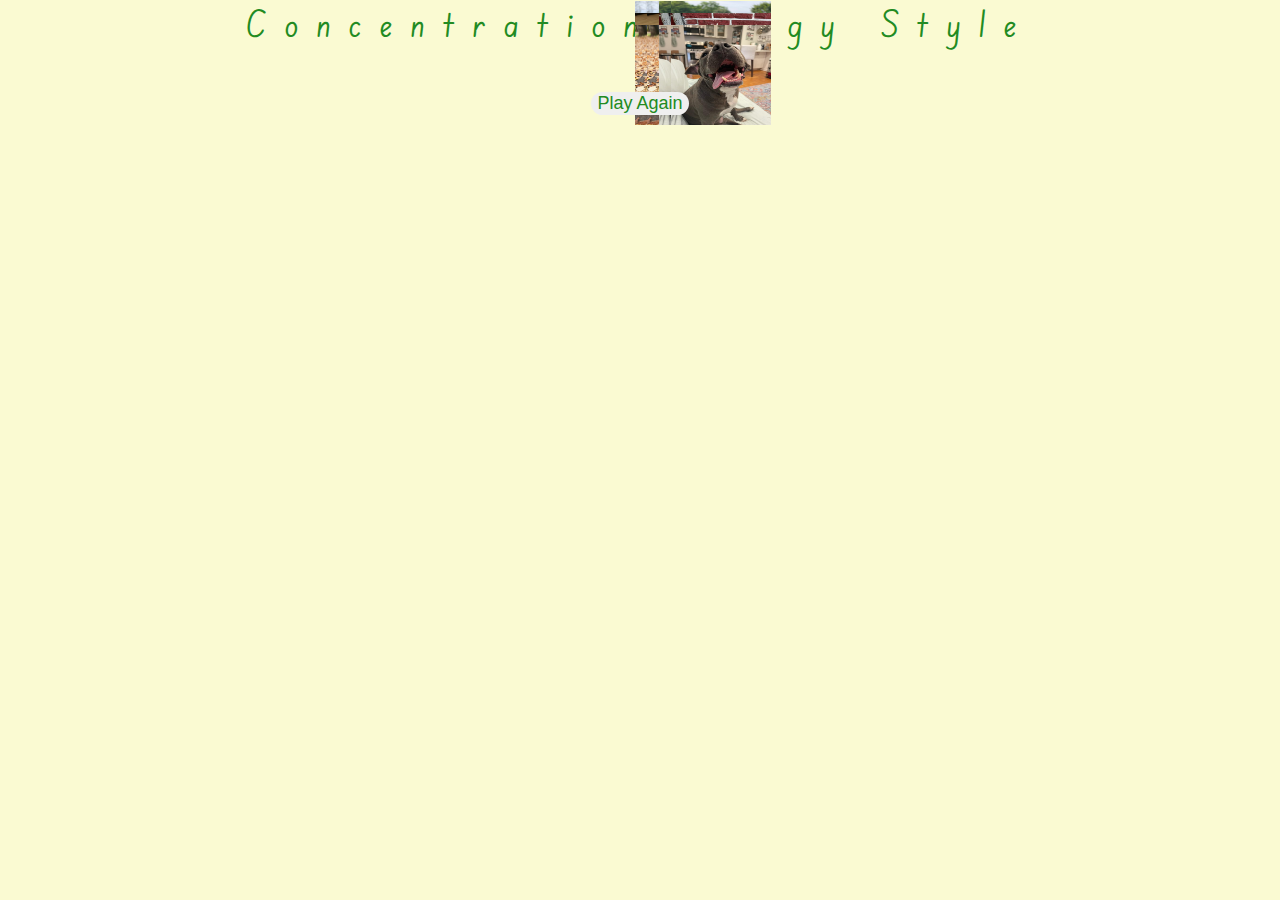
==== commit a8ddb860: "index.HTML" ====
--- a/index.HTML
+++ b/index.HTML
@@ -13,32 +13,58 @@
 
 <body>
 <header>Concentration Doggy Style</header>
-<div class="board"></div> 
-<div class="cards"></div>
-    <div class="card a1card front"><img src="/images/cards/IMG_Augie.JPG"></div>
-    <div class="card a1card back">
-    <div class="card a2 front"><img src="/images/cards/IMG_Augie.JPG"></div>
-    <div class="card a2 back">
-    <div class="card b1 front"><img src="/images/cards/IMG_DJ.jpeg"></div>
-    <div class="card b1 back">
-    <div class="card b2 front"><img src="/images/cards/IMG_DJ.jpeg"></div>
-    <div class="card b2 back">
-    <div class="card c1 front"><img src="/images/cards/IMG_Newman.jpeg"></div>
-    <div class="card c1 back">
-    <div class="card c2 front"><img src="/images/cards/IMG_Newman.jpeg"></div>
-    <div class="card c2 back">
-    <div class="card d1 front"><img src="/images/cards/IMG_Ziggy.jpeg"></div>
-    <div class="card d1 back">
-    <div class="card d2 front"><img src="/images/cards/IMG_Ziggy.jpeg"></div>
-    <div class="card d2 back">
-    <div class="card e1 front"><img src="/images/cards/IMG_Daffodil.jpg"></div>
-    <div class="card e1 back">
-    <div class="card e2 front"><img src="/images/cards/IMG_Daffodil.jpg"></div>
-    <div class="card e1 back">
-    <div class="card f1 front"><img src="/images/cards/IMG_Romy.jpg"></div>
-    <div class="card f1 back">
-    <div class="card f2 front"><img src="/images/cards/IMG_Romy.jpg"></div>
+<div class="board"> 
+    <!-- timer goes here -->
+    <div class="cards">
+    <div class="dogcard">
+        <div class="card a1card front"><img src="/images/cards/IMG_Augie.JPG"></div>
+        <div class="card a1card back"></div>
     </div>
+    <div class="dogcard">
+        <div class="card a2 front"><img src="/images/cards/IMG_Augie.JPG"></div>
+        <div class="card a2 back"></div>
+    </div>
+    <div class="dogcard">
+        <div class="card b1 front"><img src="/images/cards/IMG_DJ.jpeg"></div>
+        <div class="card b1 back"></div>
+    </div>
+    <div class="dogcard">
+        <div class="card b2 front"><img src="/images/cards/IMG_DJ.jpeg"></div>
+        <div class="card b2 back"></div>
+    </div>
+    <div class="dogcard">
+        <div class="card c1 front"><img src="/images/cards/IMG_Newman.jpeg"></div>
+        <div class="card c1 back"></div>
+    </div>
+    <div class="dogcard">
+        <div class="card c2 front"><img src="/images/cards/IMG_Newman.jpeg"></div>
+        <div class="card c2 back"></div>
+    </div>
+    <div class="dogcard">
+        <div class="card d1 front"><img src="/images/cards/IMG_Ziggy.jpeg"></div>
+        <div class="card d1 back"></div>
+    </div>
+    <div class="dogcard">
+        <div class="card d2 front"><img src="/images/cards/IMG_Ziggy.jpeg"></div>
+        <div class="card d2 back"></div>
+    </div>
+    <div class="dogcard">
+        <div class="card e1 front"><img src="/images/cards/IMG_Daffodil.jpg"></div>
+        <div class="card e1 back"></div>
+    </div>
+    <div class="dogcard">
+        <div class="card e2 front"><img src="/images/cards/IMG_Daffodil.jpg"></div>
+        <div class="card e1 back"></div>
+    </div>
+    <div class="dogcard">
+        <div class="card f1 front"><img src="/images/cards/IMG_Romy.jpg"></div>
+        <div class="card f1 back"></div>
+    </div>
+    <div class="dogcard">
+        <div class="card f2 front"><img src="/images/cards/IMG_Romy.jpg"></div>
+        <div class="card f2 back"></div>
+    </div> 
+</div>
 <button>Play Again</button>
 <script src="main.js"></script>   
 </body>
--- a/main.css
+++ b/main.css
@@ -5,19 +5,19 @@
 background: lightgoldenrodyellow;
 }
 
-  .cards {
-    display: flex;
-    width: 10px;
-    height: 10px;
-    margin: auto;
-    grid-template-columns:(4, 10px);
-    grid-template-rows: (3, 10px);
-    gap: 2px;
-    align-items: center;
-    justify-content: space-around;
-    font-size: 48px;
-    cursor: pointer;
-    background: lightgoldenrodyellow;
+    .cards {
+      display: grid;
+      grid-template-columns: repeat(4, 10px);
+      grid-template-rows: repeat(3, 10px);
+      gap: 2px;
+      width: 10px;
+      height: 10px;
+      margin: auto;
+      align-items: center;
+      justify-content: space-evenly;
+      font-size: 48px;
+      cursor: pointer;
+      background: lightgoldenrodyellow;
   }
   img {
     display: grid;
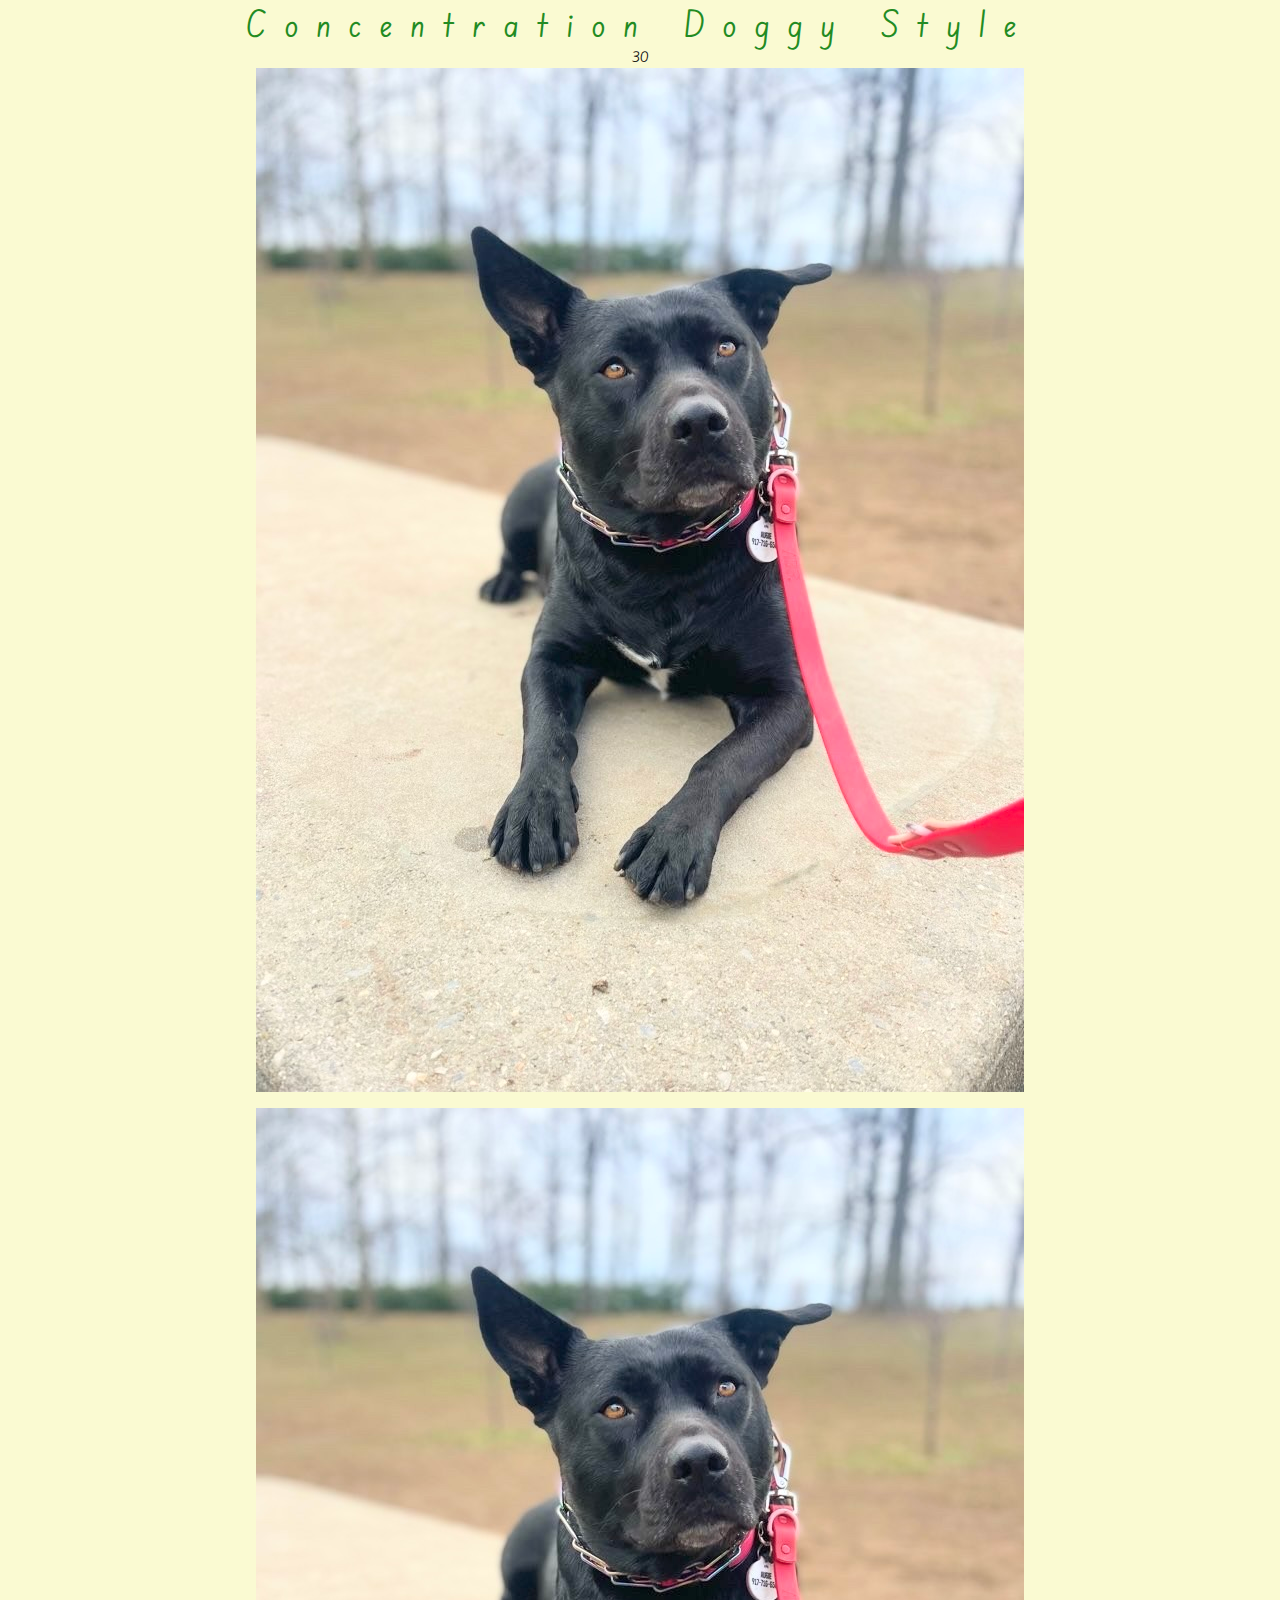
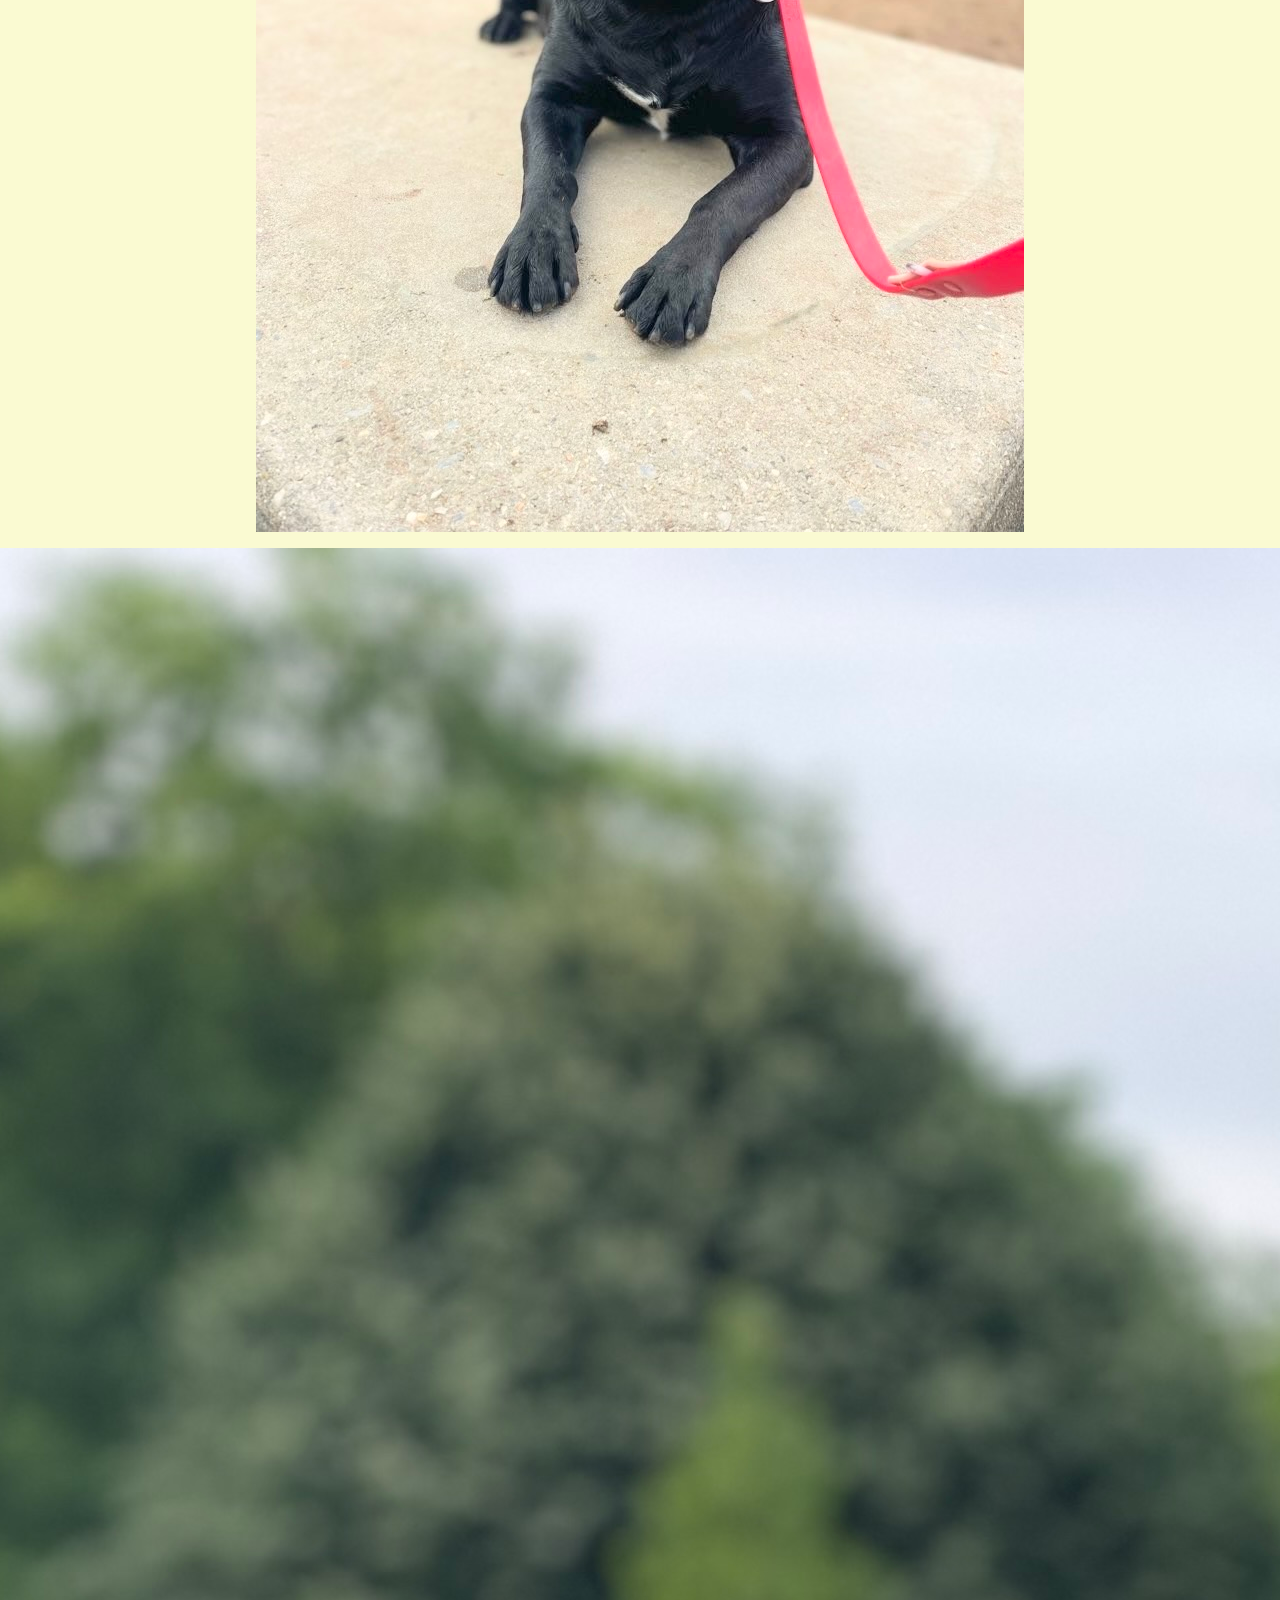
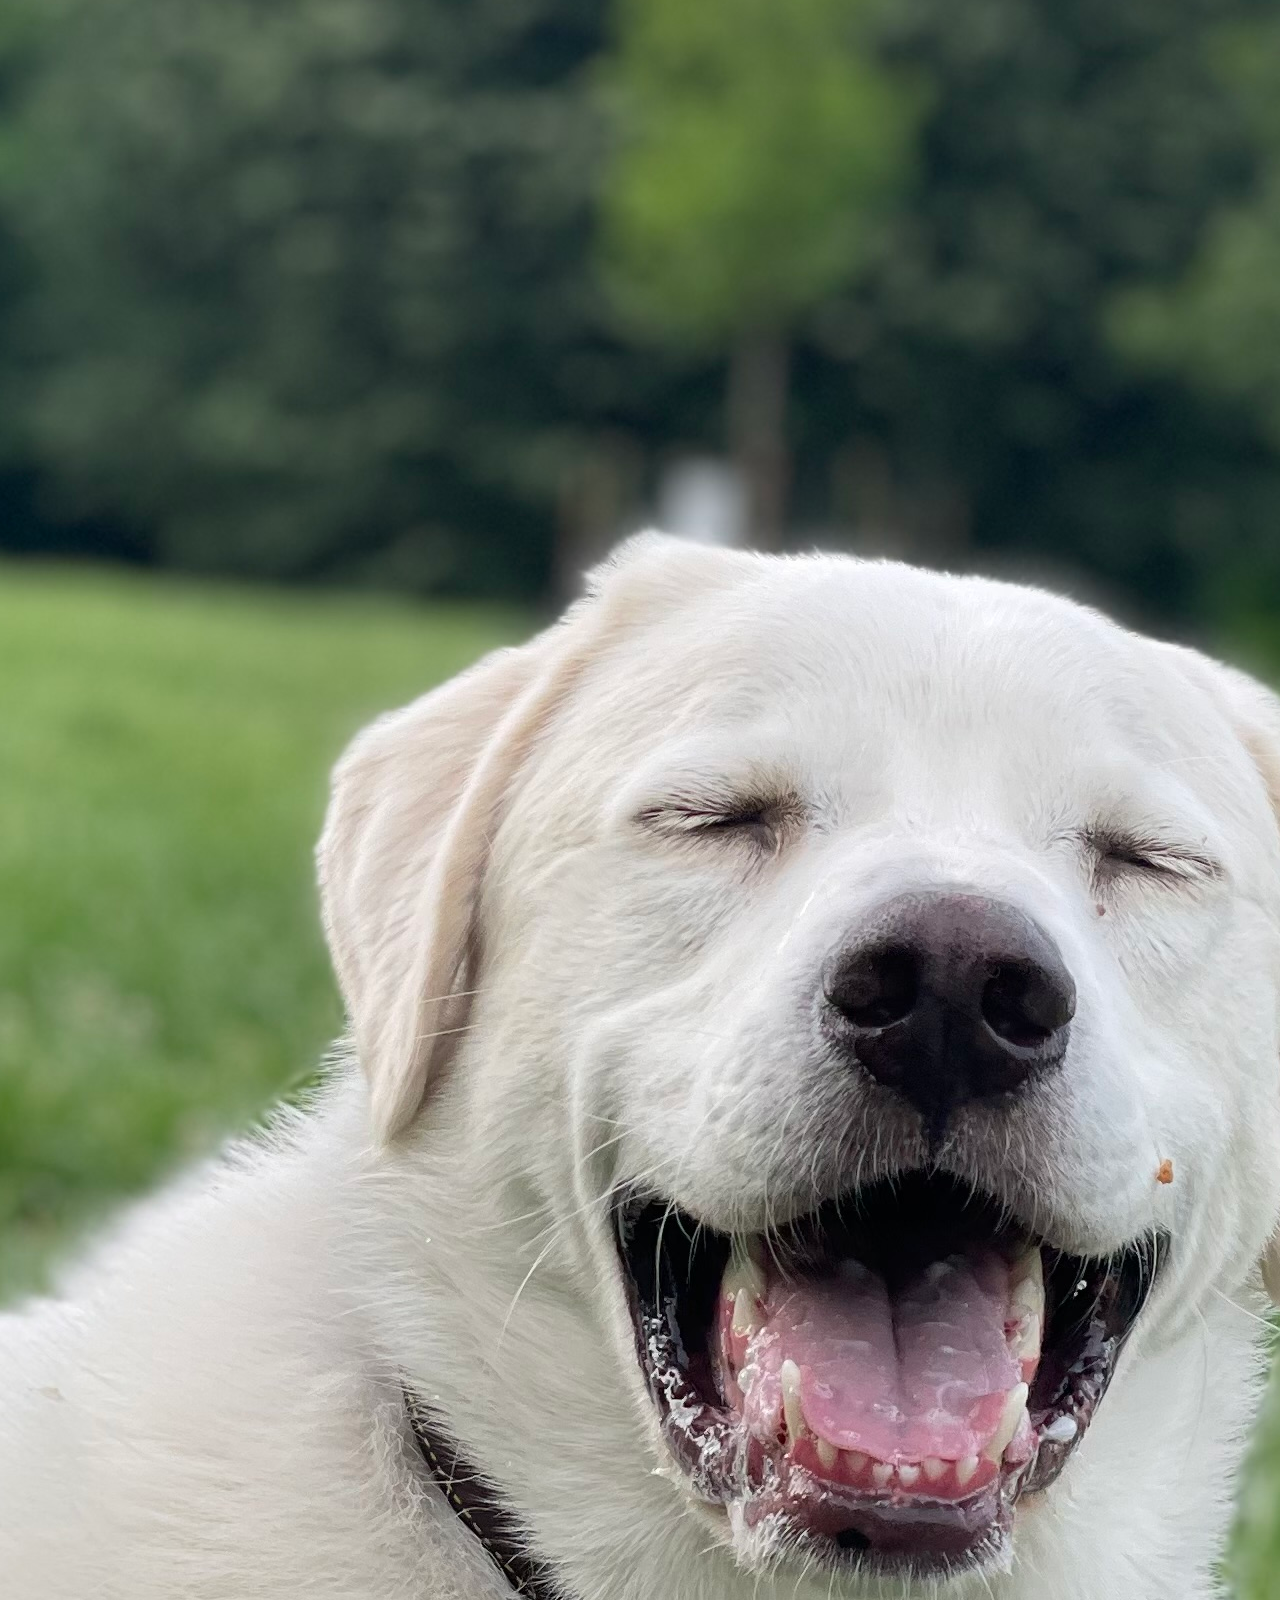
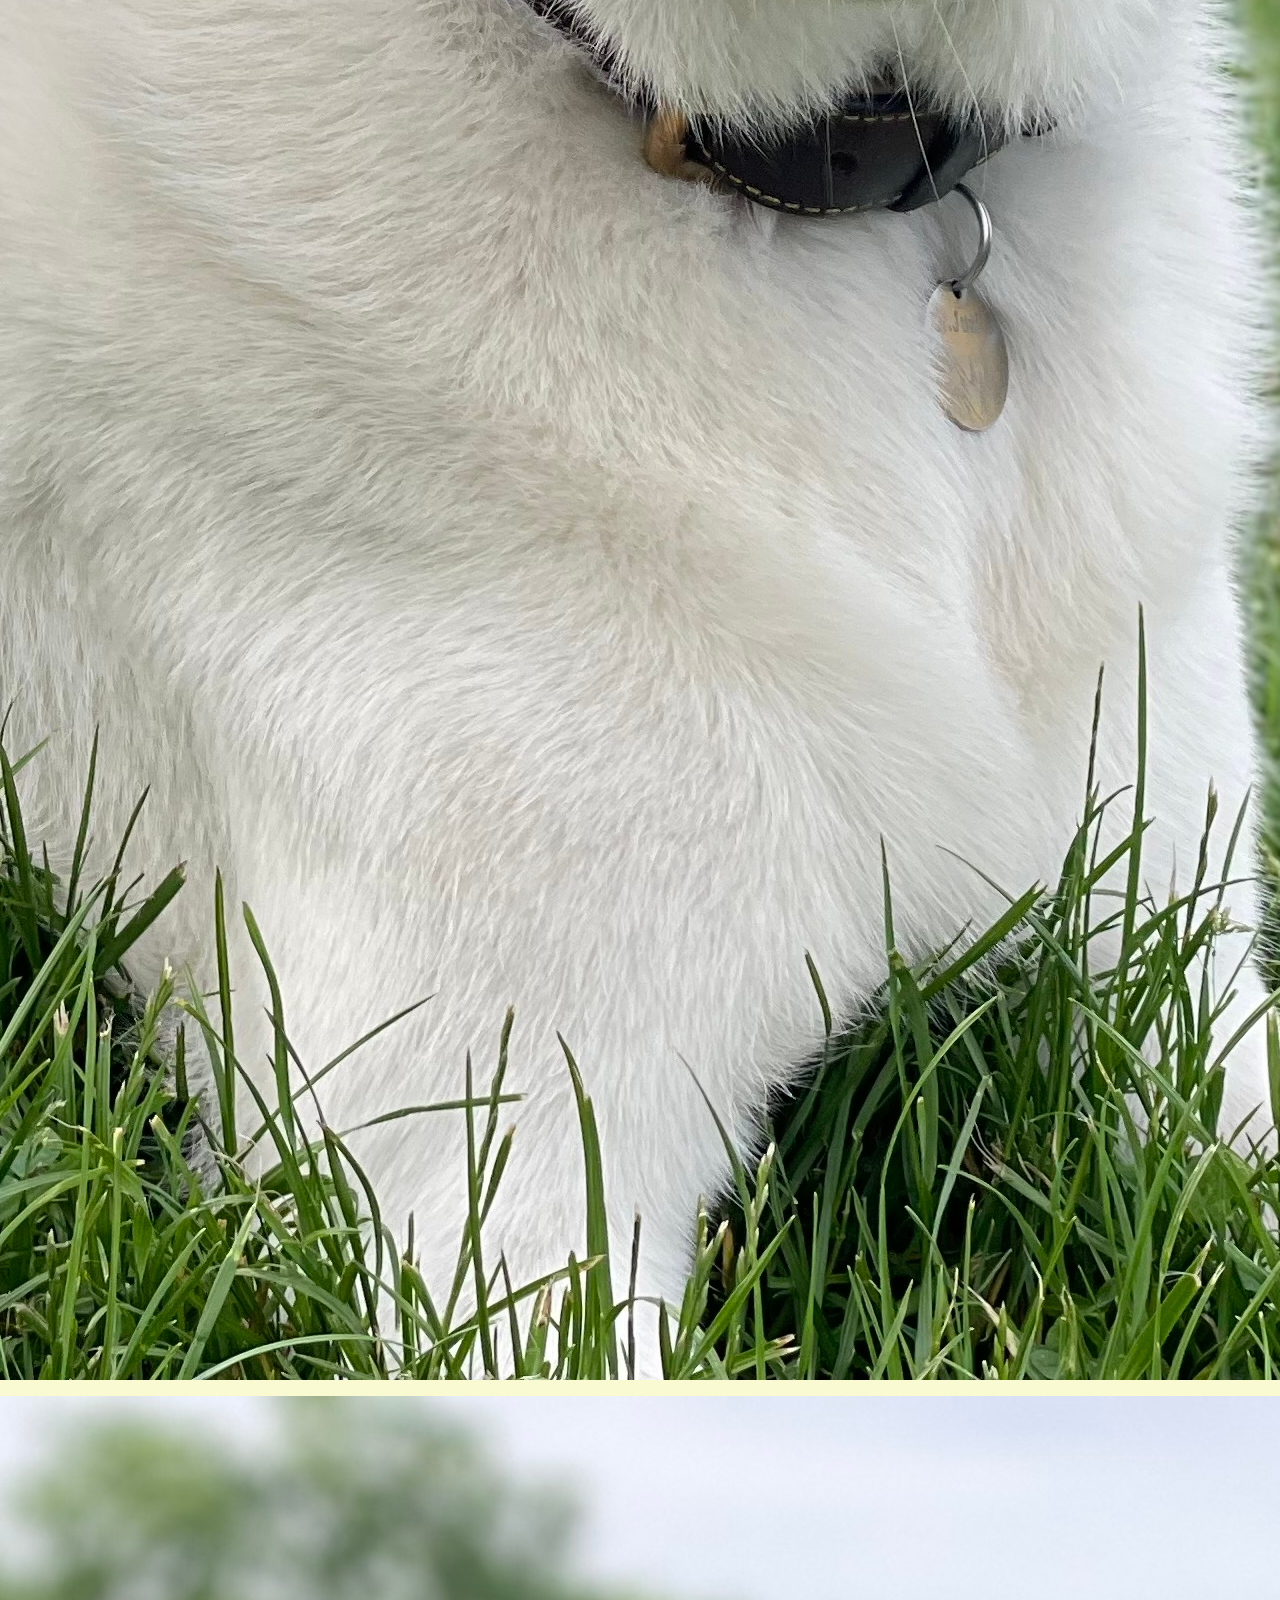
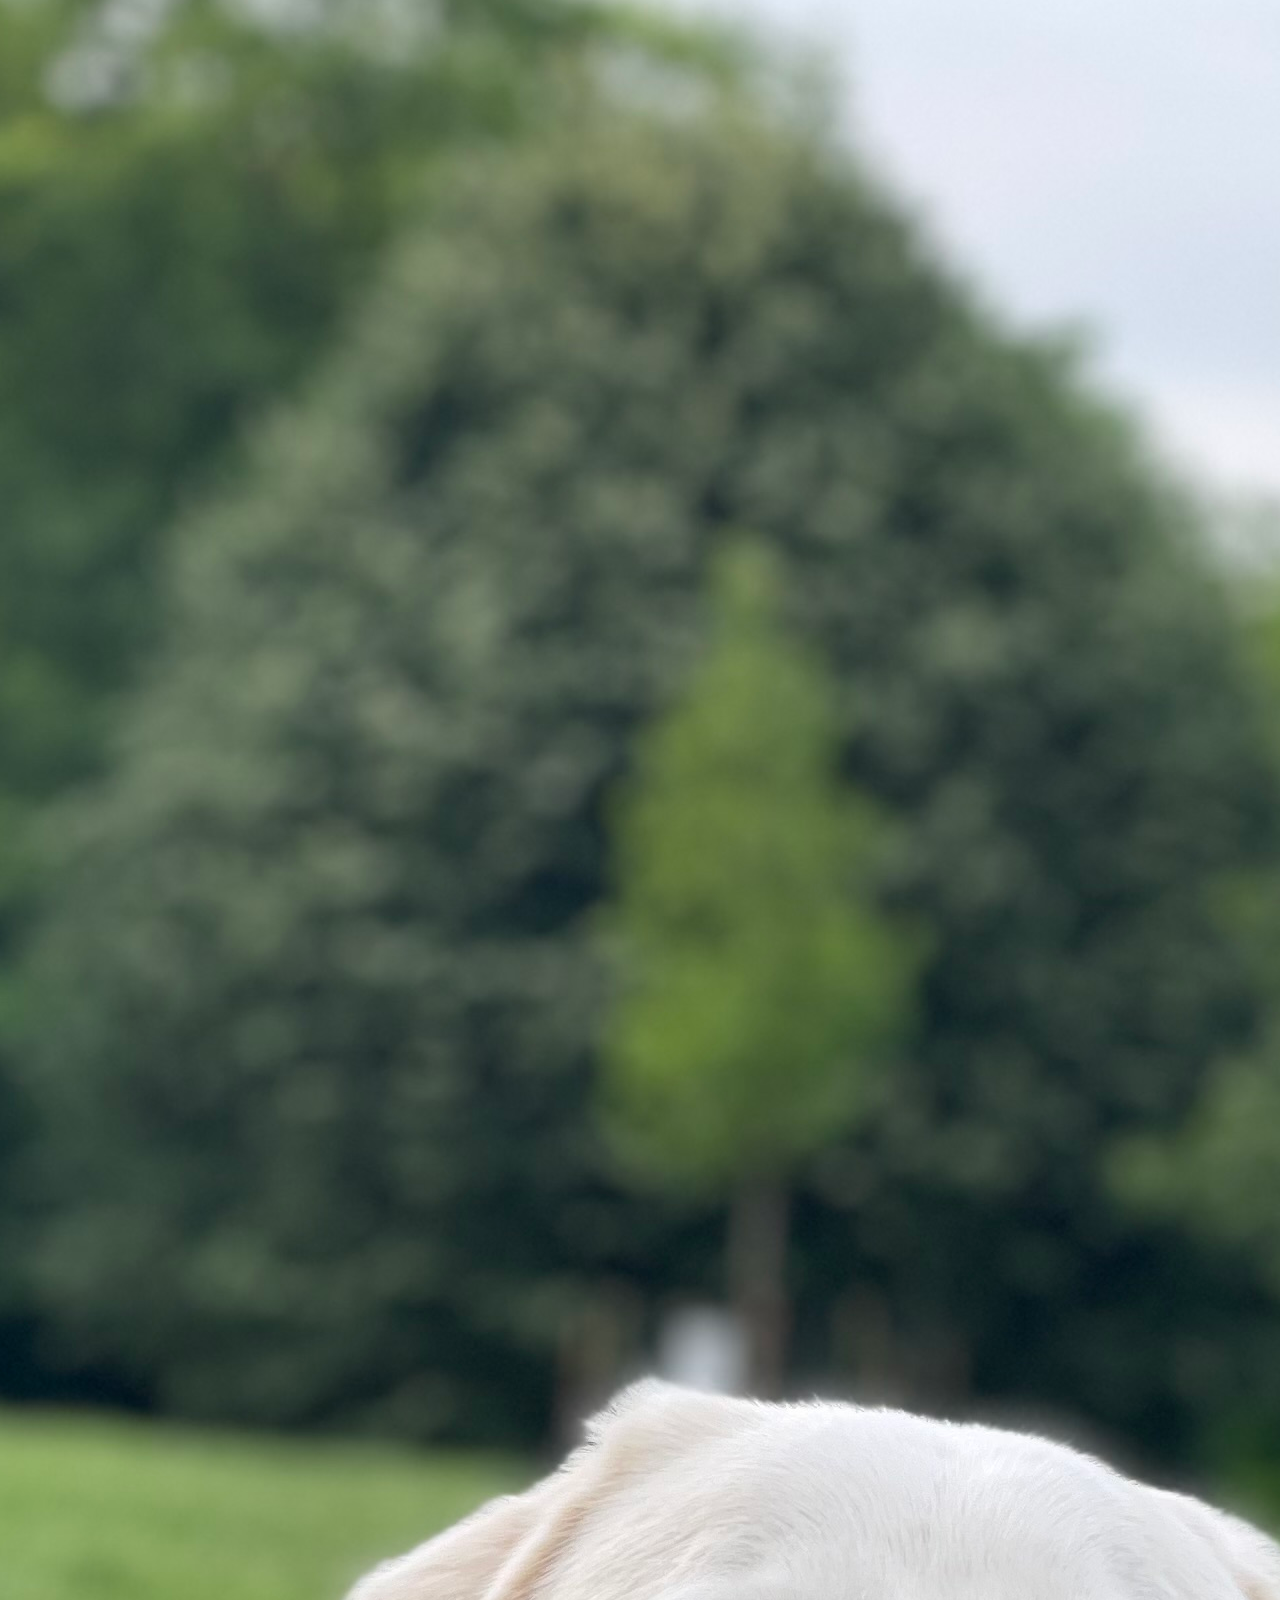
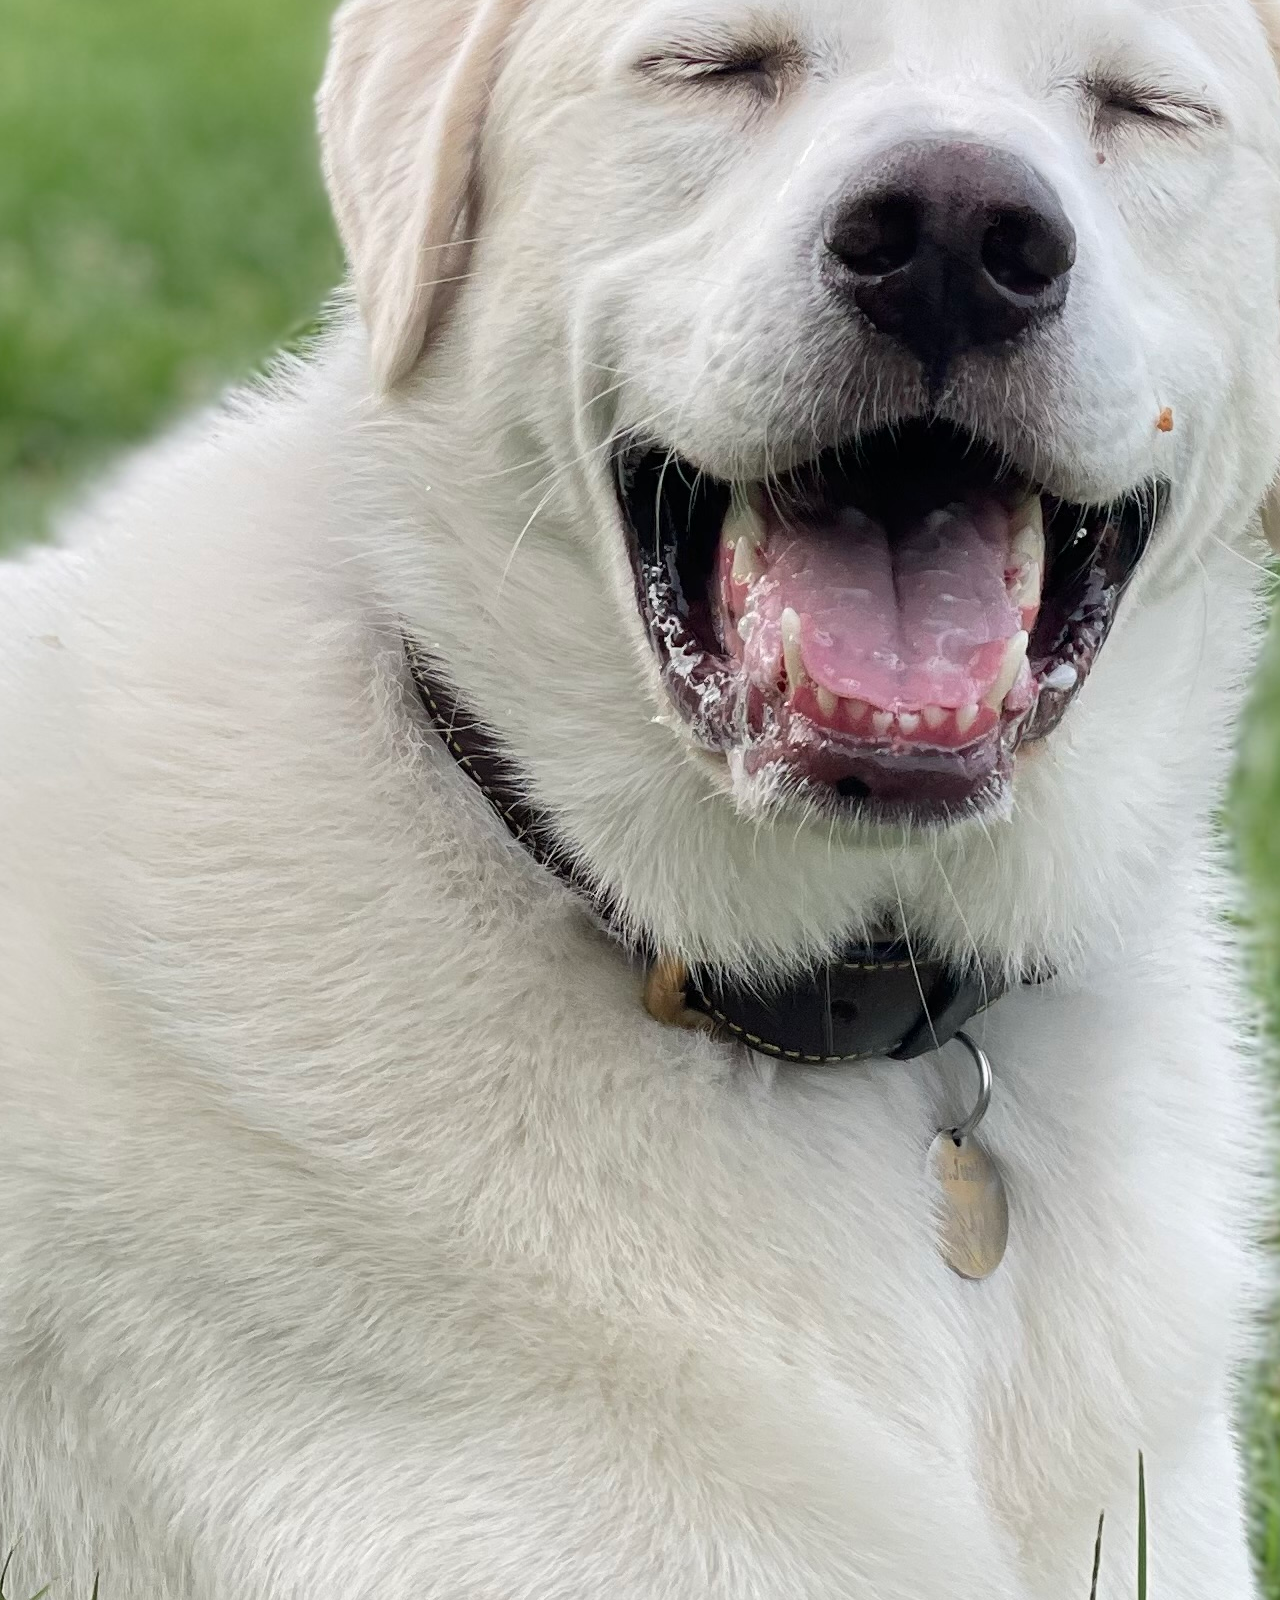
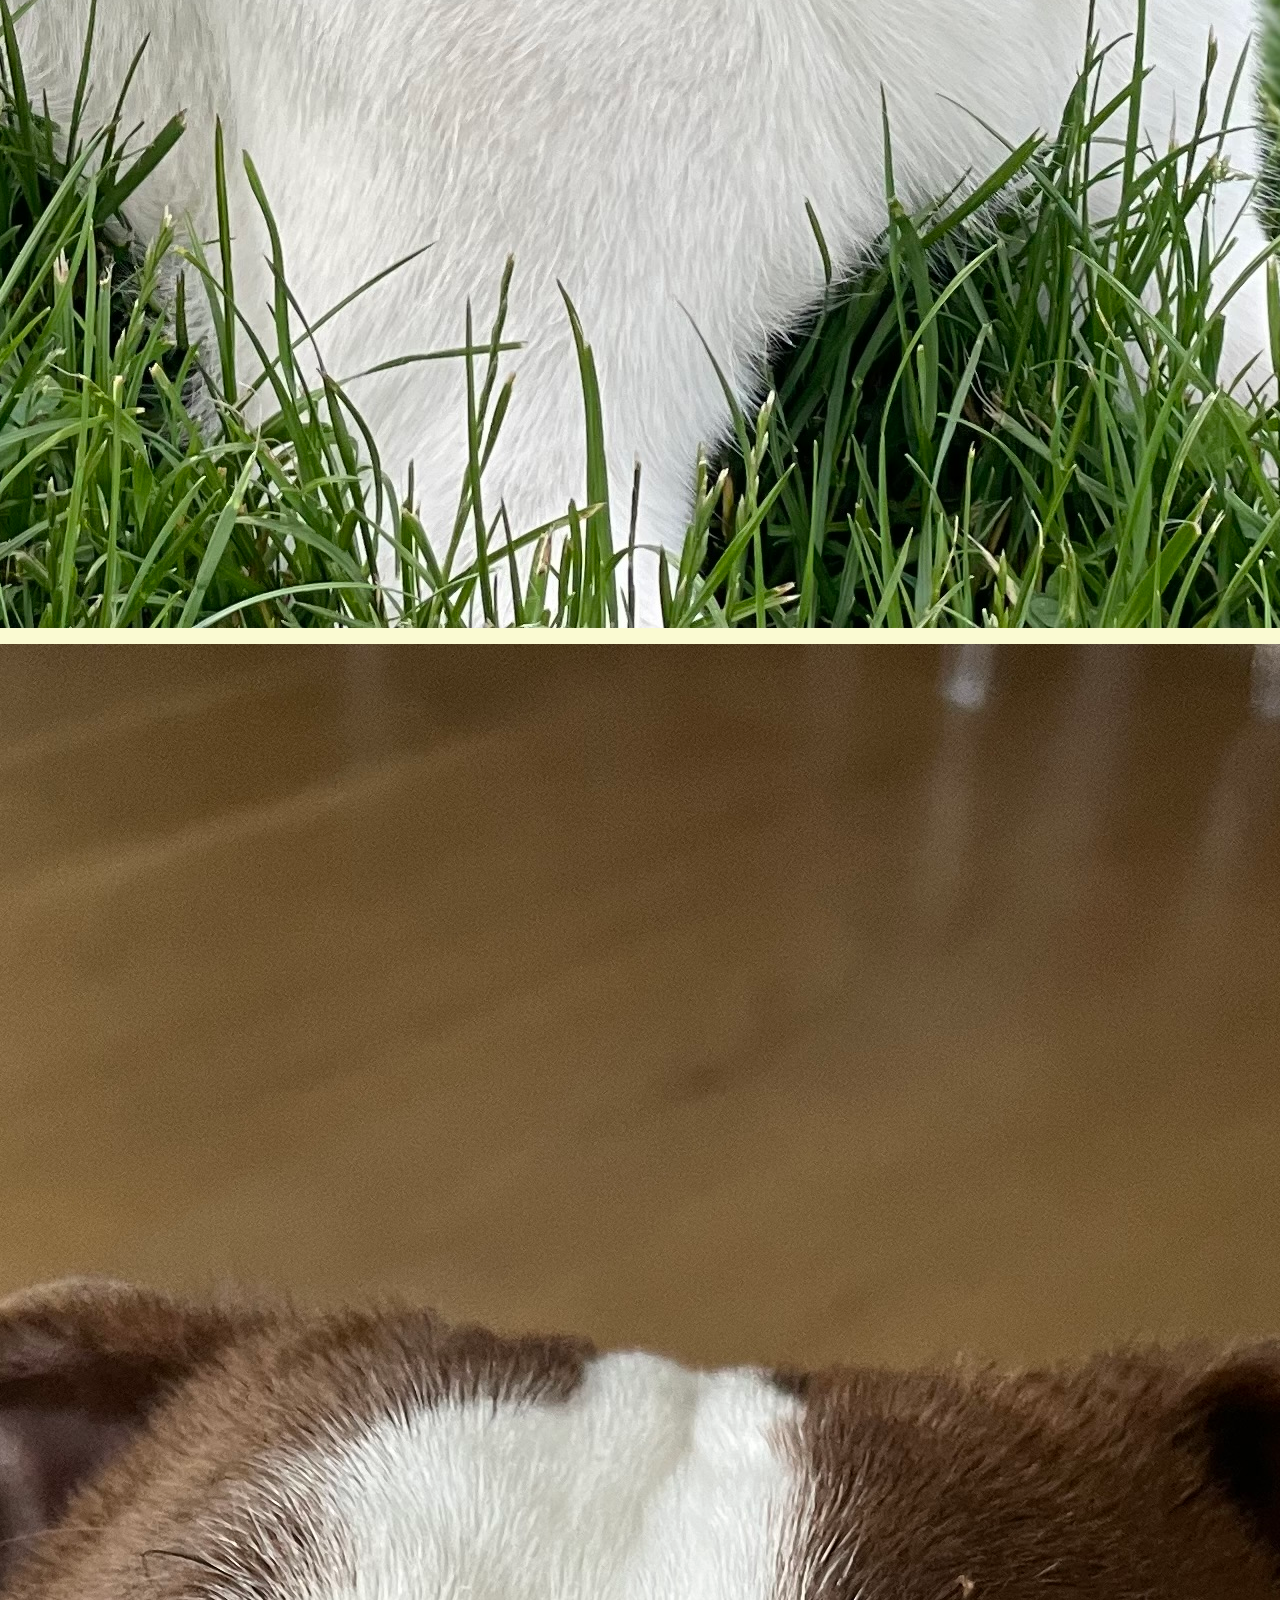
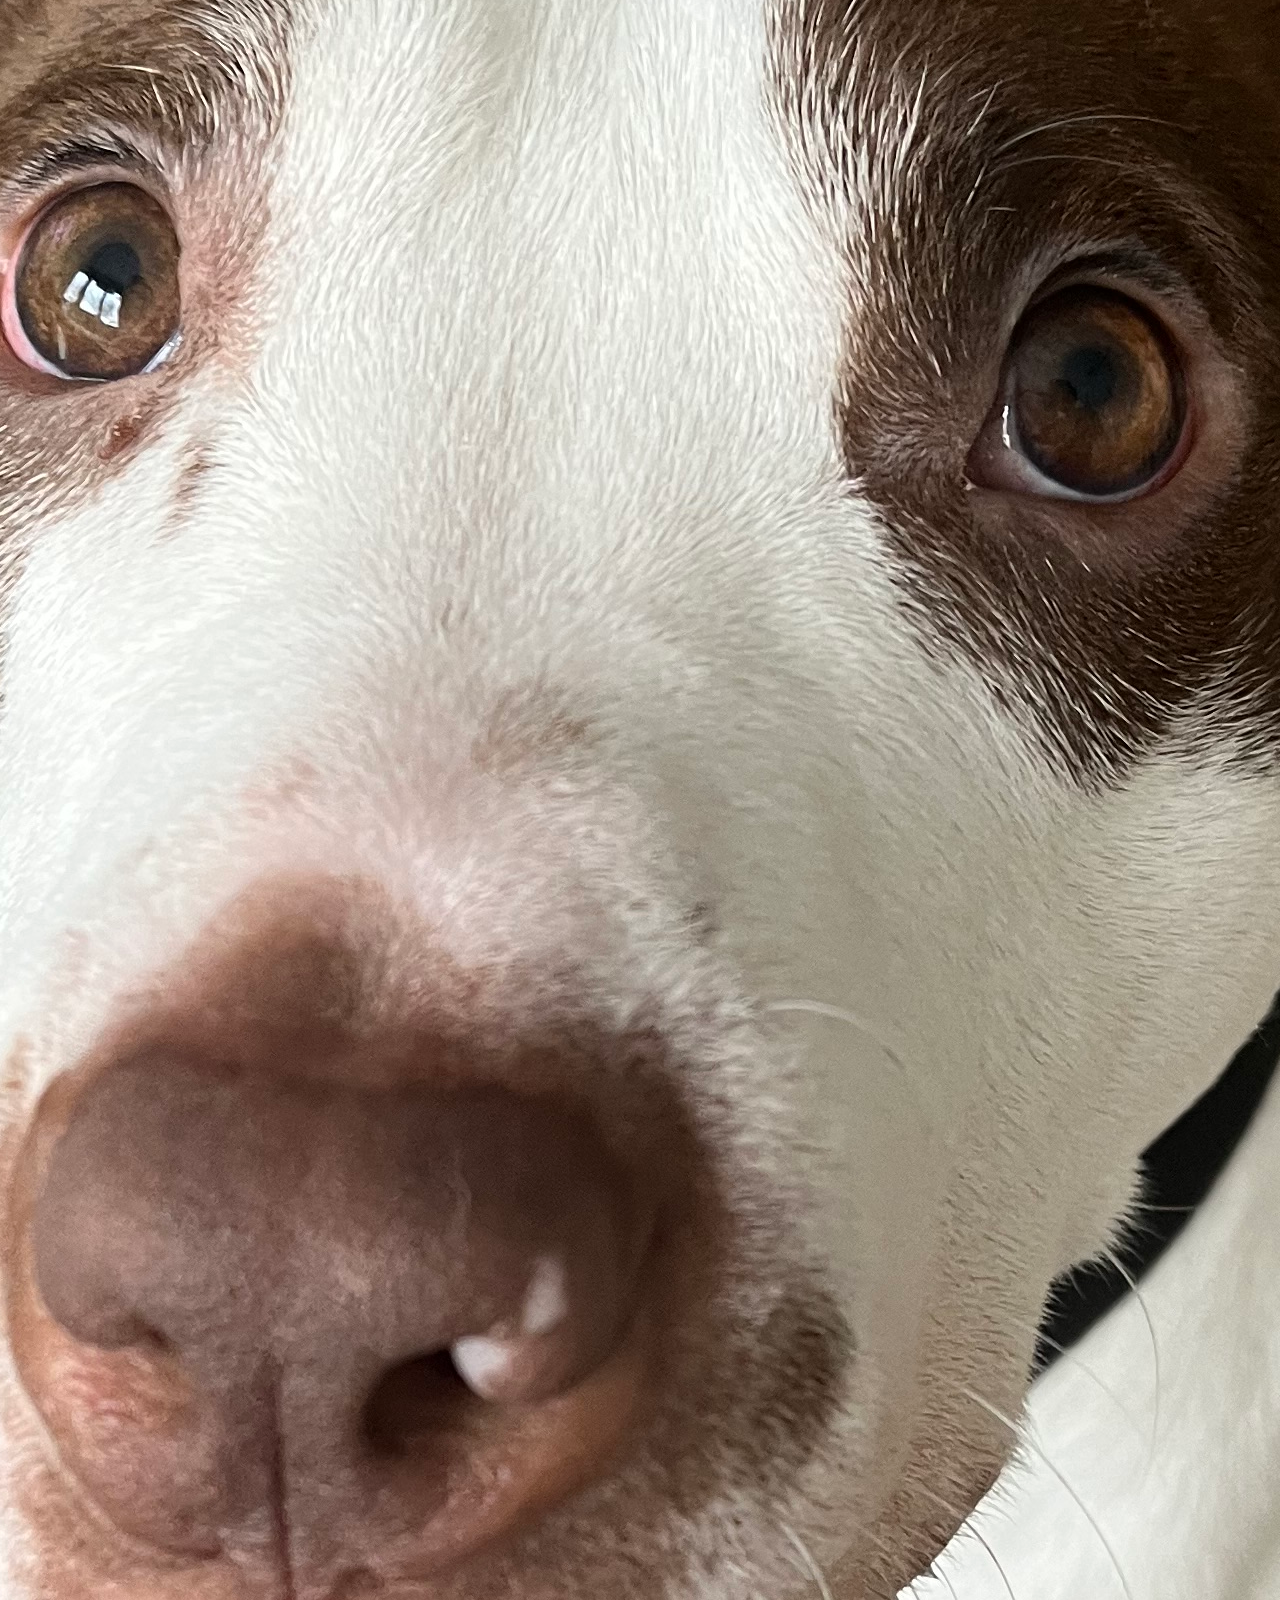
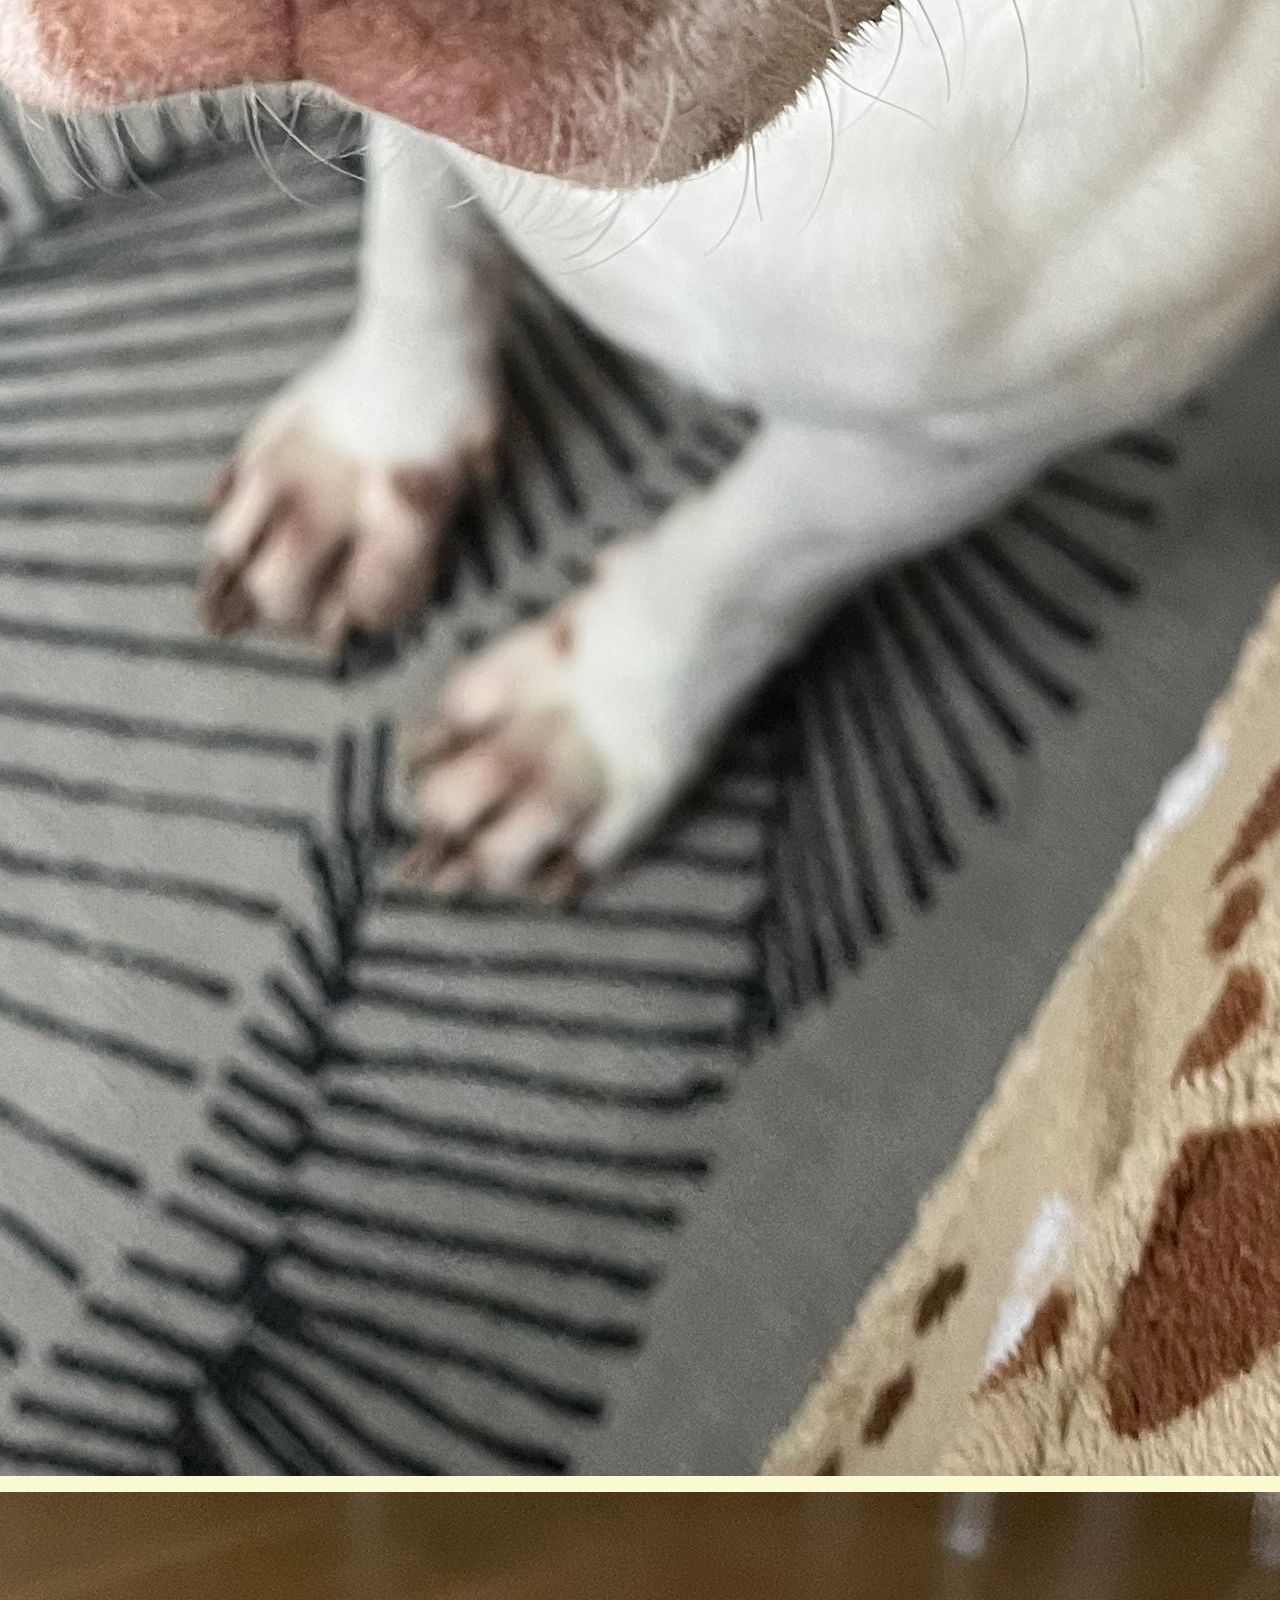
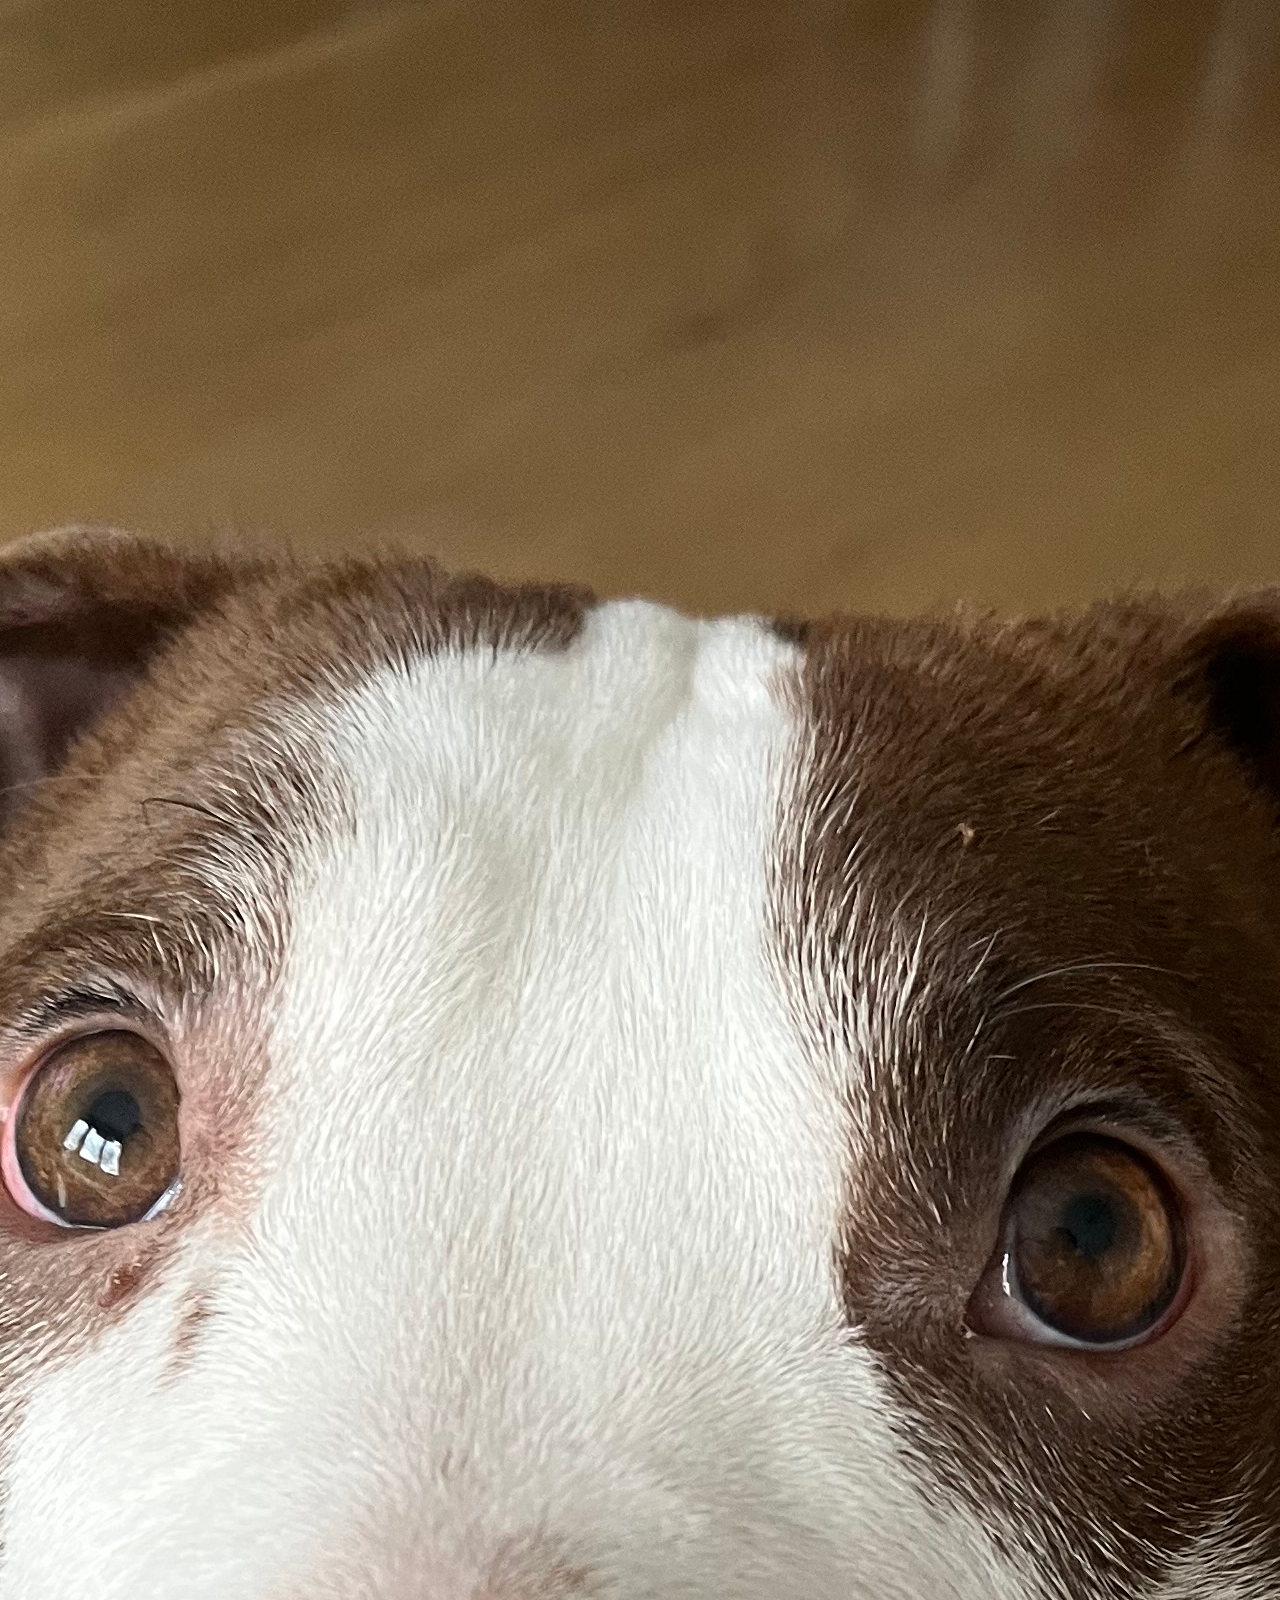
==== commit 3f508fd4: "index.HTML" ====
--- a/index.HTML
+++ b/index.HTML
@@ -14,7 +14,7 @@
 <body>
 <header>Concentration Doggy Style</header>
 <div class="board"> 
-    <!-- timer goes here -->
+    <div class="timer" id="timer">30</div>
     <div class="cards">
     <div class="dogcard">
         <div class="card a1card front"><img src="/images/cards/IMG_Augie.JPG"></div>
--- a/main.css
+++ b/main.css
@@ -1,27 +1,29 @@
 body {
 margin: 0;
+padding: 0;
 font-family: 'Edu SA Beginner', cursive;  
 text-align: center;
 background: lightgoldenrodyellow;
 }
 
     .cards {
-      display: grid;
-      grid-template-columns: repeat(4, 10px);
-      grid-template-rows: repeat(3, 10px);
-      gap: 2px;
-      width: 10px;
-      height: 10px;
+      display: flex;
+      flex-wrap: wrap;
+      width: 519px;
+      height: 50%;
       margin: auto;
-      align-items: center;
-      justify-content: space-evenly;
+      justify-content: center;
       font-size: 48px;
       cursor: pointer;
       background: lightgoldenrodyellow;
   }
+  .dogcard {
+    padding: 2px 2px;
+    }
+  }
   img {
     display: grid;
-    height: 100px;
+    height: 150px;
     width: 100px;
    }
 
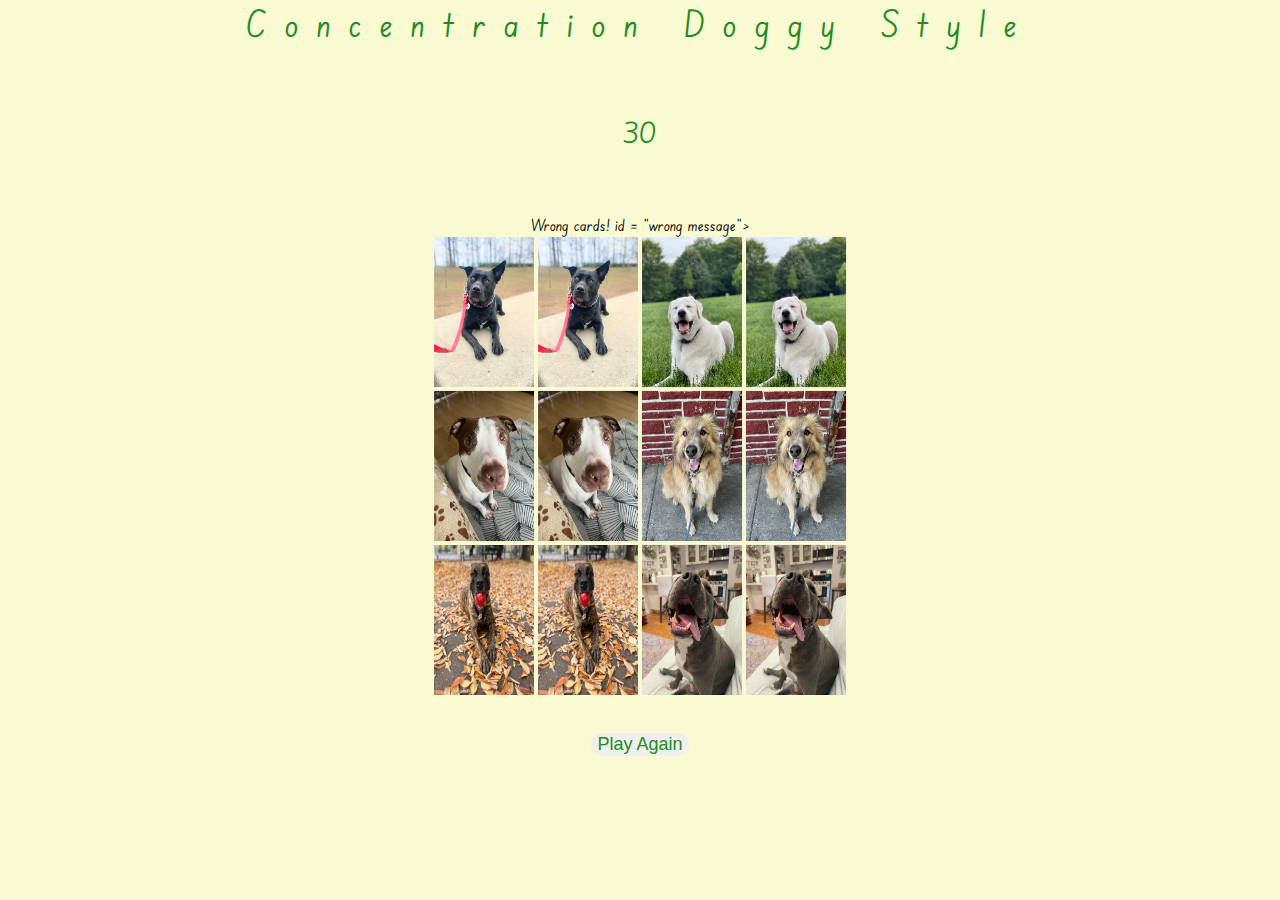
==== commit 643f7c81: "index.HTML" ====
--- a/index.HTML
+++ b/index.HTML
@@ -15,6 +15,7 @@
 <header>Concentration Doggy Style</header>
 <div class="board"> 
     <div class="timer" id="timer">30</div>
+    <div class="message">Wrong cards! id = "wrong message"></div>
     <div class="cards">
     <div class="dogcard">
         <div class="card a1card front"><img src="/images/cards/IMG_Augie.JPG"></div>
--- a/main.css
+++ b/main.css
@@ -19,8 +19,14 @@
   }
   .dogcard {
     padding: 2px 2px;
+    transform: rotateY(180deg);
     }
+  .timer {
+    font-size: 2em;
+    color:forestgreen;
+    padding: 5%;
   }
+
   img {
     display: grid;
     height: 150px;
